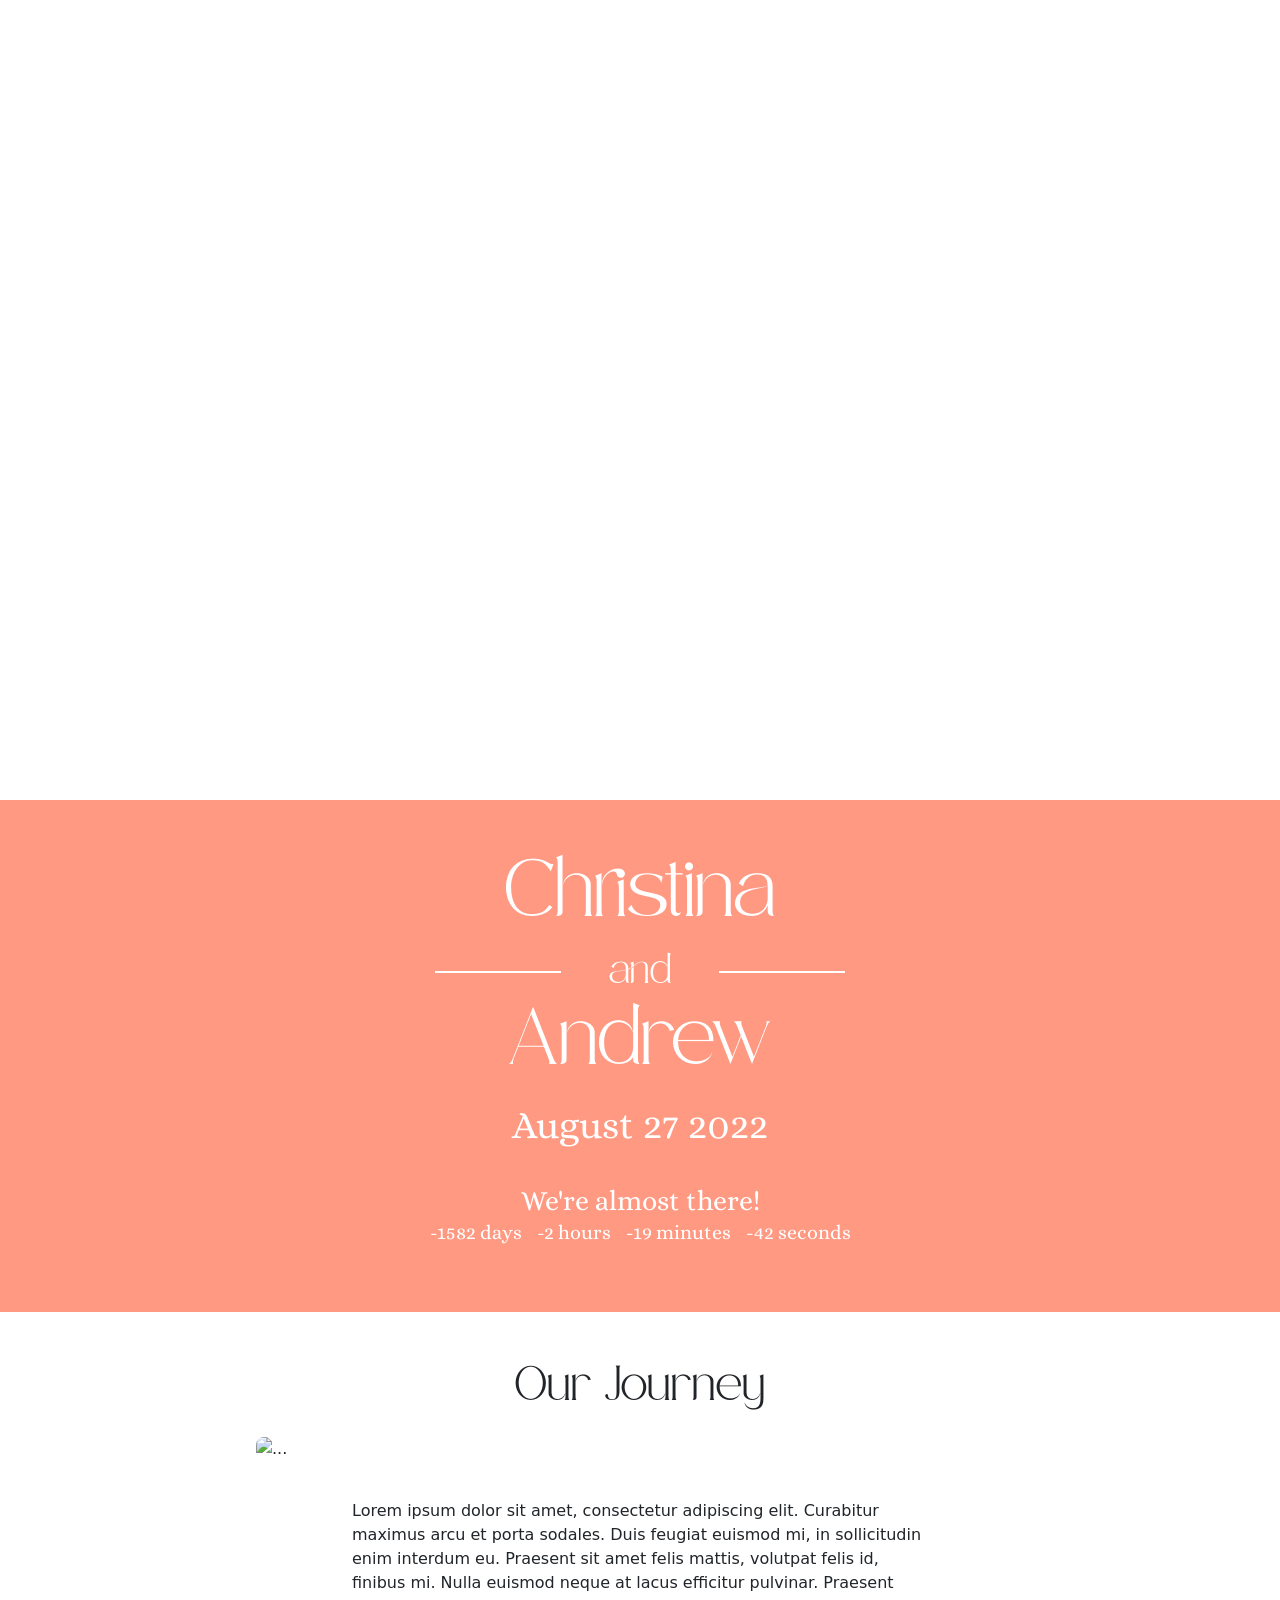
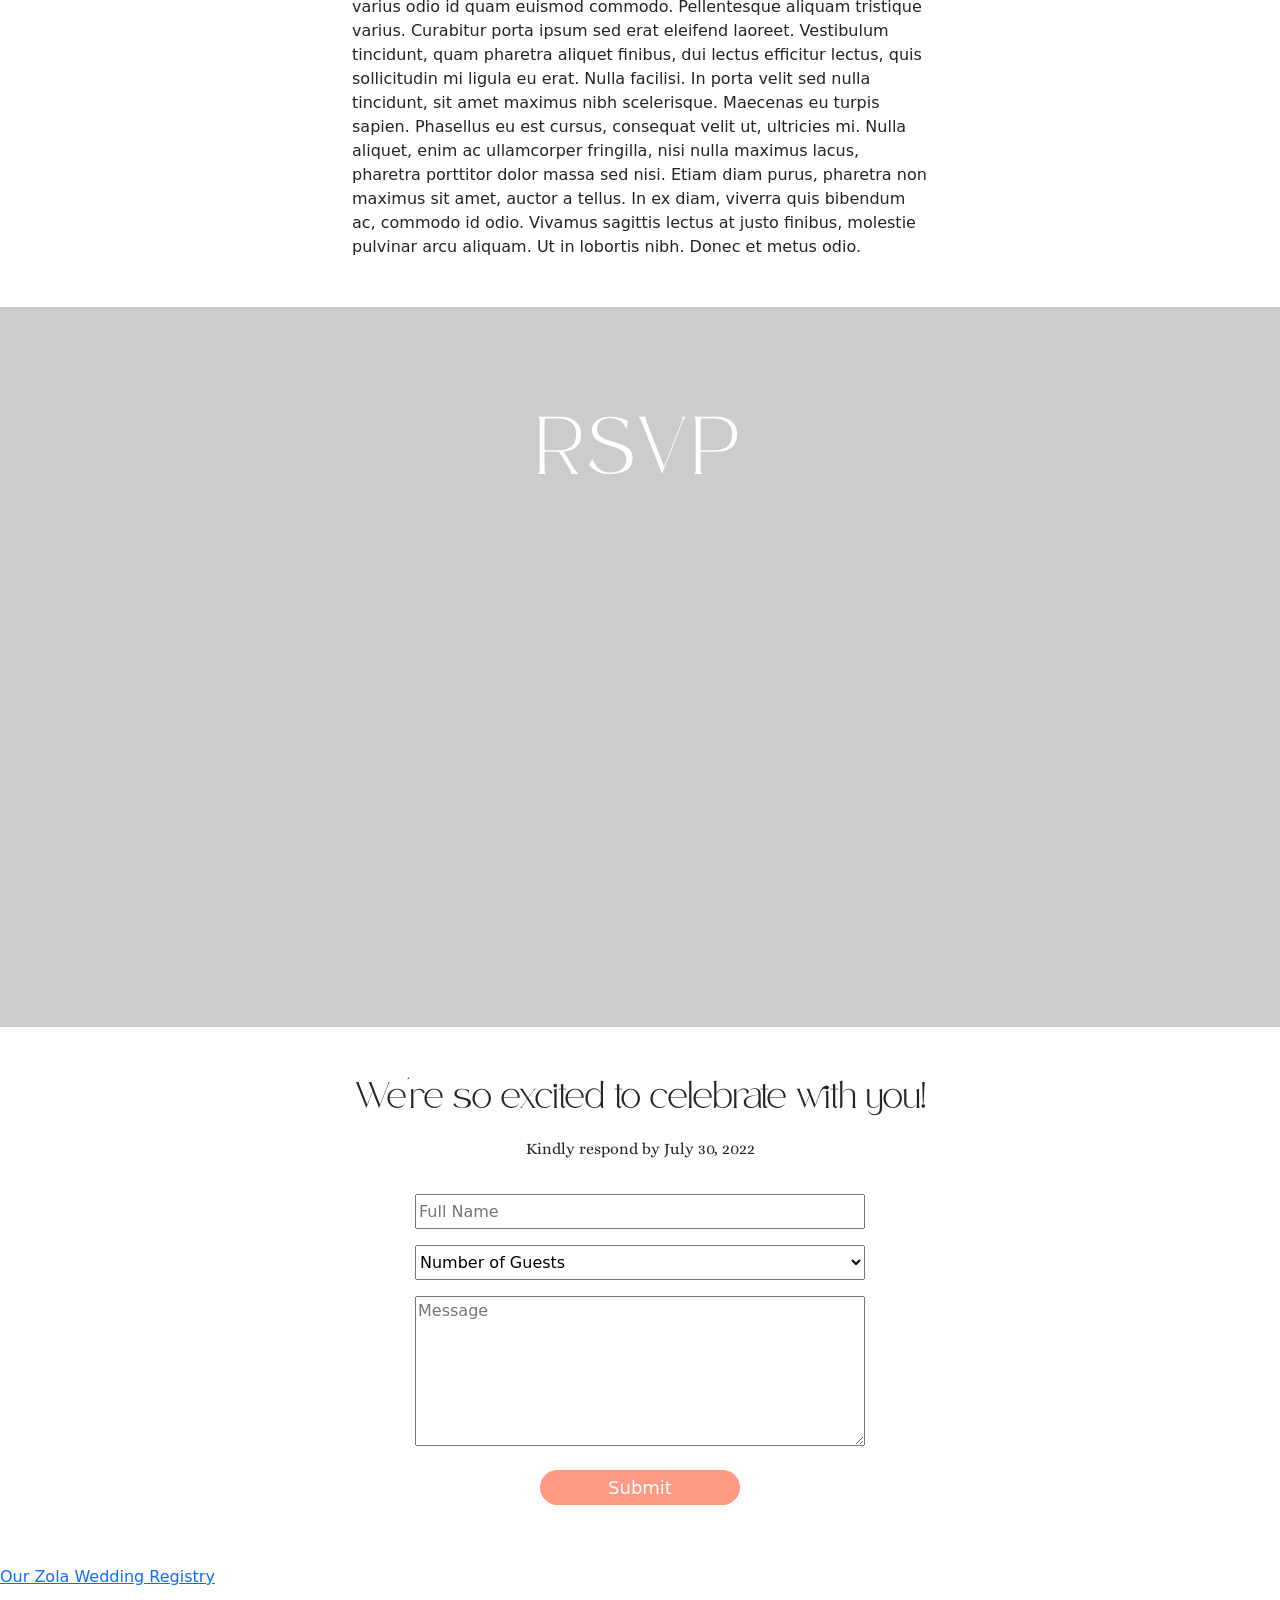
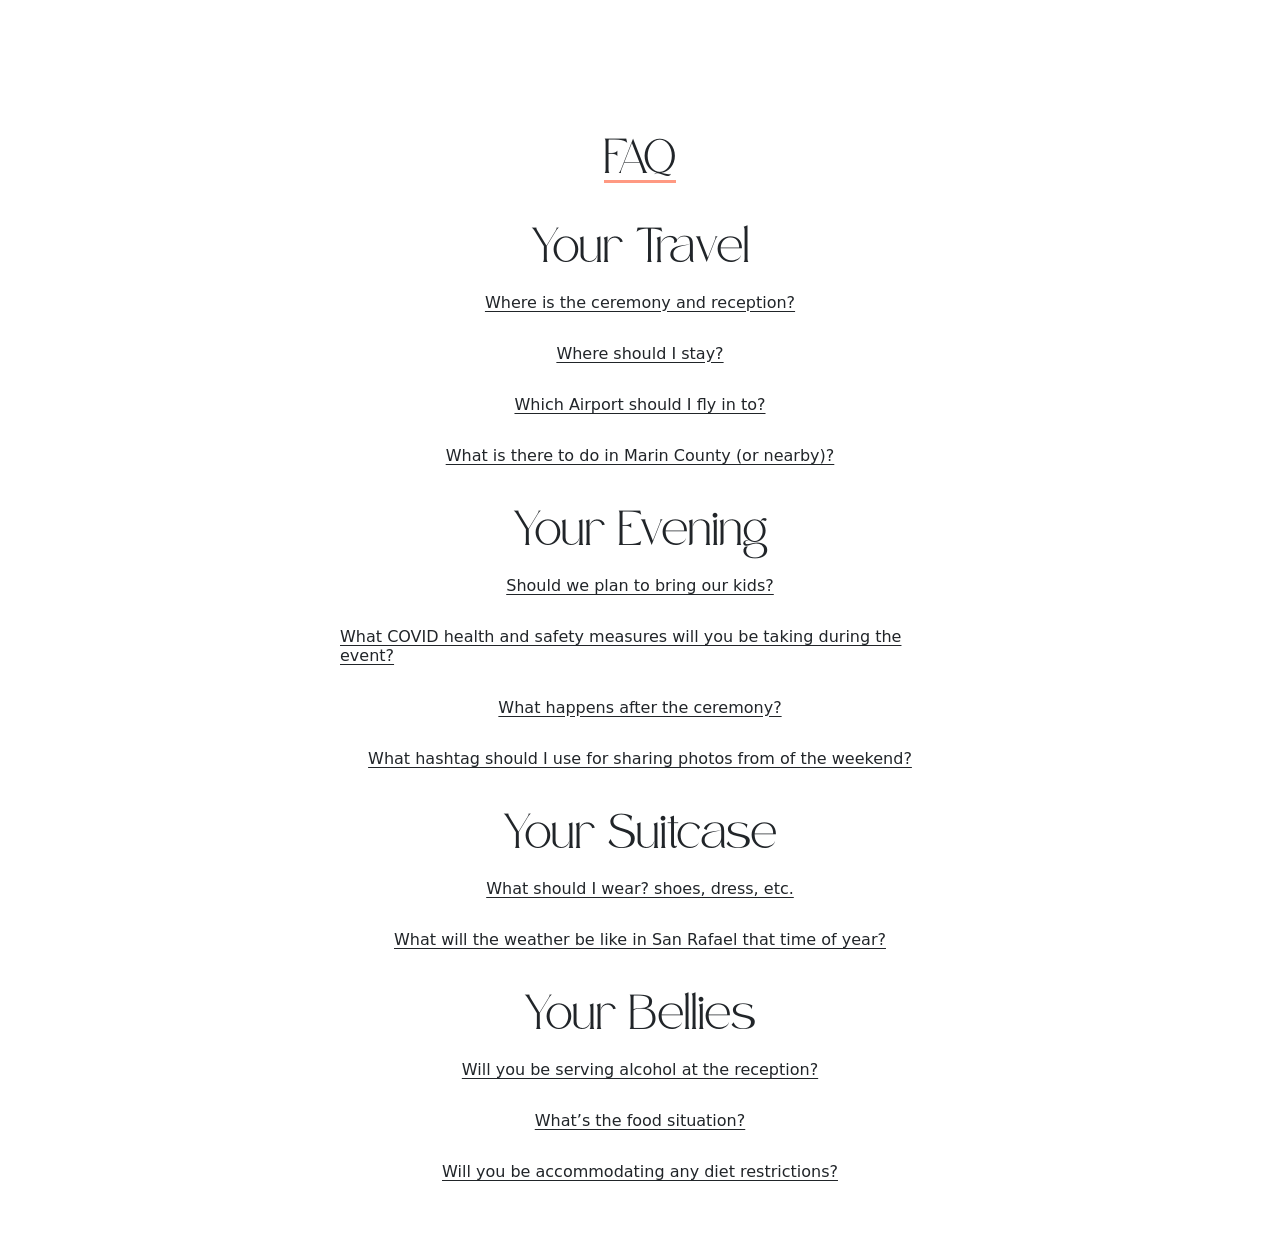
==== index.html @ 50492380 "updates page name" ====
<!DOCTYPE html>
<html lang="en" dir="ltr">
  <head>
    <meta charset="utf-8">
    <meta name="viewport" content="width=device-width, initial-scale=1">
    <title>Christina & Andrew</title>
    <script src="https://code.jquery.com/jquery-3.6.0.min.js" integrity="sha256-/xUj+3OJU5yExlq6GSYGSHk7tPXikynS7ogEvDej/m4=" crossorigin="anonymous"></script>
    <script src="https://cdn.jsdelivr.net/npm/bootstrap@5.1.3/dist/js/bootstrap.bundle.min.js" integrity="sha384-ka7Sk0Gln4gmtz2MlQnikT1wXgYsOg+OMhuP+IlRH9sENBO0LRn5q+8nbTov4+1p" crossorigin="anonymous"></script>
    <!-- <script src="https://code.jquery.com/ui/1.13.1/jquery-ui.min.js" integrity="sha256-eTyxS0rkjpLEo16uXTS0uVCS4815lc40K2iVpWDvdSY=" crossorigin="anonymous"></script> -->
    <script type="text/javascript" src="./JS/itzawedding.js"></script>
    <script type="text/javascript" src="./JS/dist/jquery.serialize-object.min.js"></script>
    <link href="https://cdn.jsdelivr.net/npm/bootstrap@5.1.3/dist/css/bootstrap.min.css" rel="stylesheet" integrity="sha384-1BmE4kWBq78iYhFldvKuhfTAU6auU8tT94WrHftjDbrCEXSU1oBoqyl2QvZ6jIW3" crossorigin="anonymous" />
    <link rel="stylesheet" href="https://cdn.jsdelivr.net/npm/bootstrap-icons@1.8.3/font/bootstrap-icons.css">
    <link href="./itzawedding.css" rel="stylesheet" type="text/css" />
  </head>
  <body>
    <div class="container-fluid">
      <ul class="nav nav-pills">
        <li role="presentation" class="active"><a href="#header">Home</a></li>
        <li role="presentation"><a href="#journey">Our Journey</a></li>
        <li role="presentation"><a href="#rsvp-img">RSVP</a></li>
        <li role="presentation"><a href="#registry">Registry</a></li>
        <li role="presentation"><a href="#FAQ">FAQ</a></li>
      </ul>
      <div id="header" class="center">
        <i class="bi bi-chevron-double-down"></i>
      </div>
      <div class="name-and-date" id="nameAndDate">
        <div class="content">
          <div class="header-text">
            <h1>Christina</h1><p>and</p><h1>Andrew</h1>
            <h2>August 27 2022</h2>
            <!-- <h2>San Rafael, CA</h2> -->
          </div>
          <div class="countdown">
            <h3> We're almost there!</h3>
            <div class="countdown-vals">
              <span class="days">00</span><span class="hours">00</span><span class="mins">00</span><span class="secs">00</span>
            </div>
          </div>
        </div>
      </div>
      <div id="journey" class="">
        <h1>Our Journey</h1>
        <div id="carouselExampleIndicators" class="carousel slide" data-bs-ride="carousel" data-bs-interval="true">
            <!-- <div class="carousel-indicators"> -->
              <!-- <button type="button" data-bs-target="#carouselExampleIndicators" data-bs-slide-to="0" class="active" aria-current="true" aria-label="Slide 1"></button>
              <button type="button" data-bs-target="#carouselExampleIndicators" data-bs-slide-to="1" aria-label="Slide 2"></button>
              <button type="button" data-bs-target="#carouselExampleIndicators" data-bs-slide-to="2" aria-label="Slide 3"></button> -->
            <!-- </div> -->
            <div class="carousel-inner">
              <div class="carousel-item" data-bs-interval="5000">
                <img src="./carousel/photo_003.jpg" class="d-block w-100" alt="...">
              </div>
              <div class="carousel-item active" data-bs-interval="3000">
                <img src="./carousel/photo_013.jpg" class="d-block w-100" alt="...">
              </div>
              <div class="carousel-item" data-bs-interval="5000">
                <img src="./carousel/photo_021.jpg" class="d-block w-100" alt="...">
              </div>
              <div class="carousel-item" data-bs-interval="5000">
                <img src="./carousel/photo_030.jpg" class="d-block w-100" alt="...">
              </div>
              <div class="carousel-item" data-bs-interval="5000">
                <img src="./carousel/photo_032.jpg" class="d-block w-100" alt="...">
              </div>
              <div class="carousel-item" data-bs-interval="5000">
                <img src="./carousel/photo_043.jpg" class="d-block w-100" alt="...">
              </div>
              <div class="carousel-item" data-bs-interval="5000">
                <img src="./carousel/photo_044.jpg" class="d-block w-100" alt="...">
              </div>
              <div class="carousel-item" data-bs-interval="5000">
                <img src="./carousel/photo_047.jpg" class="d-block w-100" alt="...">
              </div>
              <div class="carousel-item" data-bs-interval="5000">
                <img src="./carousel/photo_055.jpg" class="d-block w-100" alt="...">
              </div>
              <div class="carousel-item" data-bs-interval="5000">
                <img src="./carousel/photo_058.jpg" class="d-block w-100" alt="...">
              </div>
              <div class="carousel-item" data-bs-interval="5000">
                <img src="./carousel/photo_063.jpg" class="d-block w-100" alt="...">
              </div>
              <div class="carousel-item" data-bs-interval="5000">
                <img src="./carousel/photo_065.jpg" class="d-block w-100" alt="...">
              </div>
              <div class="carousel-item" data-bs-interval="5000">
                <img src="./carousel/photo_067.jpg" class="d-block w-100" alt="...">
              </div>
              <div class="carousel-item" data-bs-interval="5000">
                <img src="./carousel/photo_069.jpg" class="d-block w-100" alt="...">
              </div>
              <div class="carousel-item" data-bs-interval="5000">
                <img src="./carousel/photo_075.jpg" class="d-block w-100" alt="...">
              </div>
              <div class="carousel-item" data-bs-interval="5000">
                <img src="./carousel/photo_079.jpg" class="d-block w-100" alt="...">
              </div>
              <div class="carousel-item" data-bs-interval="5000">
                <img src="./carousel/photo_084.jpg" class="d-block w-100" alt="...">
              </div>
              <div class="carousel-item" data-bs-interval="5000">
                <img src="./carousel/photo_021.jpg" class="d-block w-100" alt="...">
              </div>
            </div>
            <button class="carousel-control-prev" type="button" data-bs-target="#carouselExampleIndicators" data-bs-slide="prev">
              <span class="carousel-control-prev-icon" aria-hidden="true"></span>
              <span class="visually-hidden">Previous</span>
            </button>
            <button class="carousel-control-next" type="button" data-bs-target="#carouselExampleIndicators" data-bs-slide="next">
              <span class="carousel-control-next-icon" aria-hidden="true"></span>
              <span class="visually-hidden">Next</span>
            </button>
          </div>
        <p class="journey-text">Lorem ipsum dolor sit amet, consectetur adipiscing elit. Curabitur maximus arcu et porta sodales. Duis feugiat euismod mi, in sollicitudin enim interdum eu. Praesent sit amet felis mattis, volutpat felis id, finibus mi. Nulla euismod neque at lacus efficitur pulvinar. Praesent varius odio id quam euismod commodo. Pellentesque aliquam tristique varius. Curabitur porta ipsum sed erat eleifend laoreet. Vestibulum tincidunt, quam pharetra aliquet finibus, dui lectus efficitur lectus, quis sollicitudin mi ligula eu erat. Nulla facilisi. In porta velit sed nulla tincidunt, sit amet maximus nibh scelerisque. Maecenas eu turpis sapien.

Phasellus eu est cursus, consequat velit ut, ultricies mi. Nulla aliquet, enim ac ullamcorper fringilla, nisi nulla maximus lacus, pharetra porttitor dolor massa sed nisi. Etiam diam purus, pharetra non maximus sit amet, auctor a tellus. In ex diam, viverra quis bibendum ac, commodo id odio. Vivamus sagittis lectus at justo finibus, molestie pulvinar arcu aliquam. Ut in lobortis nibh. Donec et metus odio.
        </p>
      </div>
      <div id="rsvp-img" class="tbd">
        <h1 class="RSVP-text">RSVP</h1>
        <!-- <div class="form-image"> -->
        <!-- </div> -->
      </div>
      <div class="rsvp-form">
        <h1>We're so excited to celebrate with you!</h1>
        <h3>Kindly respond by July 30, 2022</h3>
        <form id="test-form">
          <div class="form-container">
                    <!-- <p>Please RSVP by July 30th</p> -->
            <div class="form-field">
              <!-- <label>Full Name</label> -->
              <input type="text" name="Name" placeholder="Full Name" required="true" id="name-field"/>
            </div>
            <!-- <div>
              <label>Attending</label>
              <input type="text" name="Attending" placeholder="Field 2"/>
            </div> -->
            <div class="form-field">
              <!-- <label for="guest-select">Number of Guests</label> -->
              <select name="NumberOfGuests" id="guest-select" required>
                <option selected="true" disabled="disabled" value="">Number of Guests</option>
                <option value="1">One</option>
                <option value="2">Two</option>
                <option value="0">Unfortunately, we won't make it</option>
              </select>
            </div>
            <div class="form-field">
              <!-- <label>Message</label> -->
              <textarea type="text" name="Message" placeholder="Message" required="true" id="message"/></textarea>
            </div>

            <!-- <div> -->
              <!-- <label>Test2</label>
              <input type="text" name="test2" placeholder="Field 2"/>
            </div> -->
            <!-- <div>
              <label>Field 3</label>
              <input type="text" name="form_field_3" placeholder="Field 3"/>
            </div>
            <div>
              <label>Field 4</label>
              <input type="text" name="form_field_4" placeholder="Field 4"/>
            </div> -->
            <div class="form-field button">
              <button type="submit" id="submit-form">Submit</button>
            </div>
            <!-- <button id="reset-rsvp">Change RSVP</button> -->
          </div>
        </form>
      </div>
      <div id="registry" class="registry">
        <!-- <h1>Registry</h1> -->
        <a class="zola-registry-embed" href="www.zola.com/registry/andrewandchristinaaugust27" data-registry-key="andrewandchristinaaugust27">Our Zola Wedding Registry</a><script>!function(e,t,n){var s,a=e.getElementsByTagName(t)[0];e.getElementById(n)||(s=e.createElement(t),s.id=n,s.async=!0,s.src="https://widget.zola.com/js/widget.js",a.parentNode.insertBefore(s,a))}(document,"script","zola-wjs");</script>
      </div>
      <div id="FAQ" class="FAQ">
        <h1 class="section-header">FAQ</h1>
        <div class="accordion" id="accordionExample FAQ-accordion">
          <h1>Your Travel</h1>
          <div class="accordion-item 1">
            <h2 class="accordion-header" id="headingOne">
              <button class="accordion-button collapsed" type="button" data-bs-toggle="collapse" data-bs-target="#collapseOne" aria-expanded="false" aria-controls="collapseOne">
                Where is the ceremony and reception?
              </button>
            </h2>
            <div id="collapseOne" class="accordion-collapse collapse" aria-labelledby="headingOne" data-bs-parent="#accordionExample">
              <div class="accordion-body">
                <div class="falkirk-container">
                  <img src="./images/falkirk.jpeg" />
                </div>
                <p>
                  The ceremony and reception will take place at<br/>Falkirk Cultural Center<br/>1408 Mission Ave, San Rafael, CA 94901
                </p>
                <p>
                  There will be parking available at Falkirk. There is a slight hill from the parking lot to the venue, so let us know in advance if you need to park closer for accessibility.
                </p>
              </div>
            </div>
          </div>
          <div class="accordion-item 2">
            <h2 class="accordion-header" id="headingTwo">
              <button class="accordion-button collapsed" type="button" data-bs-toggle="collapse" data-bs-target="#collapseTwo" aria-expanded="false" aria-controls="collapseTwo">
                Where should I stay?
              </button>
            </h2>
            <div id="collapseTwo" class="accordion-collapse collapse" aria-labelledby="headingTwo" data-bs-parent="#accordionExample">
              <div class="accordion-body">
                <p>We have a courtesy hold on 15 rooms at the Embassy Suites in San Rafael.</p>
                <p>Another good option is the Courtyard in Larkspur.</p>
              </div>
            </div>
          </div>
          <div class="accordion-item 3">
            <h2 class="accordion-header" id="headingThree">
              <button class="accordion-button collapsed" type="button" data-bs-toggle="collapse" data-bs-target="#collapseThree" aria-expanded="false" aria-controls="collapseThree">
                Which Airport should I fly in to?
              </button>
            </h2>
            <div id="collapseThree" class="accordion-collapse collapse" aria-labelledby="headingThree" data-bs-parent="#accordionExample">
              <div class="accordion-body">
                <p>Oakland International Airport (OAK) - 35 minute drive to San Rafael</p>
                <p>San Francisco International Airport - 55 minute drive to San Rafael</p>
              </div>
            </div>
          </div>
          <div class="accordion-item 4">
            <h2 class="accordion-header" id="headingFour">
              <button class="accordion-button collapsed" type="button" data-bs-toggle="collapse" data-bs-target="#collapseFour" aria-expanded="false" aria-controls="collapseFour">
                What is there to do in Marin County (or nearby)?
              </button>
            </h2>
            <div id="collapseFour" class="accordion-collapse collapse" aria-labelledby="headingFour" data-bs-parent="#accordionExample">
              <div class="accordion-body">
                <p><strong>The Village at Corte Madera</strong> (10 mins from San Rafael) - Outdoor shopping mall and dining</p>
                <p><strong>Sausalito (16 mins from San Rafael)</strong> - Beautiful views of the bay, restaurants, shopping</p>
                <p><strong>San Francisco (22 mins from San Rafael)</strong> - Iconic locations include Coit Tower & North Beach, The Castro, Dolores Park & The Mission (get a burrito!), Golden Gate Park & California Academy of Sciences. Popular places you can skip are Fisherman’s Warf & Pier 39.</p>
                <p><strong>Muir Woods (25 mins from San Rafael)</strong> - Hiking trails. Fun Fact - Muir Woods was a filming location for Star Wars: Return of the Jedi.</p>
                <p><strong>Marin Headlands (27 mins from San Rafael)</strong> - Hiking and breathtaking views of the Golden Gate Bridge</p>
                <p><strong>Sonoma (35 mins from San Rafael)</strong> -  Find wine tasting rooms, vineyards, and dining in Sonoma.</p>
                <p><strong>Point Reyes Station (38 mins from San Rafael)</strong> - Hiking trails and views of Tomales Bay.</p>
                <p><strong>Napa (38 mins from San Rafael)</strong> -  Find wine tasting rooms, vineyards, and fine dining in Napa.</p>
              </div>
            </div>
          </div>
          <h1>Your Evening</h1>
          <div class="accordion-item 5">
            <h2 class="accordion-header" id="headingFive">
              <button class="accordion-button collapsed" type="button" data-bs-toggle="collapse" data-bs-target="#collapseFive" aria-expanded="false" aria-controls="collapseFive">
                Should we plan to bring our kids?
              </button>
            </h2>
            <div id="collapseFive" class="accordion-collapse collapse" aria-labelledby="headingFive" data-bs-parent="#accordionExample">
              <div class="accordion-body">
                <p>As much as we love your little ones, this will be an adults-only celebration. We hope this advance notice means you’re able to let your hair down and celebrate with us on the day!</p>
              </div>
            </div>
          </div>
          <div class="accordion-item 6">
            <h2 class="accordion-header" id="headingSix">
              <button class="accordion-button collapsed" type="button" data-bs-toggle="collapse" data-bs-target="#collapseSix" aria-expanded="false" aria-controls="collapseSix">
                What COVID health and safety measures will you be taking during the event?
              </button>
            </h2>
            <div id="collapseSix" class="accordion-collapse collapse" aria-labelledby="headingSix" data-bs-parent="#accordionExample">
              <div class="accordion-body">
                <p>The event will be held completely outdoors. However, we may move inside from 9:00 - 10:00 pm because the venue does not allow amplified music after 9:00 PM.</p>
                <p>We want our guests to feel comfortable! Please feel free to wear a mask if that is your preference.</p>
                <p>Please complete a rapid Covid test the morning of the event. This is obvious, but please do not come if you test positive. Let us know if you need help securing a test.</p>
              </div>
            </div>
          </div>
          <div class="accordion-item 7">
            <h2 class="accordion-header" id="headingSeven">
              <button class="accordion-button collapsed" type="button" data-bs-toggle="collapse" data-bs-target="#collapseSeven" aria-expanded="false" aria-controls="collapseSeven">
                What happens after the ceremony?
              </button>
            </h2>
            <div id="collapseSeven" class="accordion-collapse collapse" aria-labelledby="headingSeven" data-bs-parent="#accordionExample">
              <div class="accordion-body">
                <p>The party ends promptly at 10:00 PM. If you’d like to keep the party going, there are plenty of bars in downtown San Rafael. <a target="_blank" href="https://www.yelp.com/biz/flatiron-san-rafael">Flat Iron</a> and <a target="_blank" href="https://www.yelp.com/biz/california-gold-san-rafael">California Gold</a> are both highly rated.</p>
              </div>
            </div>
          </div>
          <div class="accordion-item 8">
            <h2 class="accordion-header" id="headingEight">
              <button class="accordion-button collapsed" type="button" data-bs-toggle="collapse" data-bs-target="#collapseEight" aria-expanded="false" aria-controls="collapseEight">
                What hashtag should I use for sharing photos from of the weekend?
              </button>
            </h2>
            <div id="collapseEight" class="accordion-collapse collapse" aria-labelledby="headingEight" data-bs-parent="#accordionExample">
              <div class="accordion-body">
                <p>We'll be using the hashtag #itzawedding for all of your Instagram posts.</p>
              </div>
            </div>
          </div>
          <h1>Your Suitcase</h1>
          <div class="accordion-item 9">
            <h2 class="accordion-header" id="headingNine">
              <button class="accordion-button collapsed" type="button" data-bs-toggle="collapse" data-bs-target="#collapseNine" aria-expanded="false" aria-controls="collapseNine">
                What should I wear? shoes, dress, etc.
              </button>
            </h2>
            <div id="collapseNine" class="accordion-collapse collapse" aria-labelledby="headingNine" data-bs-parent="#accordionExample">
              <div class="accordion-body">
                <p><strong>Shoes</strong>: The ceremony and reception will be outdoors, so shoes that can traverse gravel and grass would make your life easier.</p>

                <p><strong>No Sneakers or Moccasins</strong></p>

                <p><strong>Dress</strong>: Cocktail or Semi-Formal Dress Code Bright summery colors are welcome!</p>

                <p><strong>Men</strong>: A classic suit including a tie and dress shoes.</p>

                <p><strong>Women</strong>: Knee, tea, or midi length dresses (please avoid floor-length gowns). Dressy separates or a nice pantsuit work as well.</p>
              </div>
            </div>
          </div>
          <div class="accordion-item 10">
            <h2 class="accordion-header" id="headingTen">
              <button class="accordion-button collapsed" type="button" data-bs-toggle="collapse" data-bs-target="#collapseTen" aria-expanded="false" aria-controls="collapseTen">
                What will the weather be like in San Rafael that time of year?
              </button>
            </h2>
            <div id="collapseTen" class="accordion-collapse collapse" aria-labelledby="headingTen" data-bs-parent="#accordionExample">
              <div class="accordion-body">
                <p>Daily high temperatures are around 75°F, rarely falling below 67°F or exceeding 84°F.</p>
                <p>Daily low temperatures are around 54°F, rarely falling below 50°F or exceeding 58°F. The highest daily average low temperature is 54°F on August 17.</p>
                <p>Bring a jacket or sweater for the evening.</p>
              </div>
            </div>
          </div>
          <h1>Your Bellies</h1>
          <div class="accordion-item 11">
            <h2 class="accordion-header" id="headingEleven">
              <button class="accordion-button collapsed" type="button" data-bs-toggle="collapse" data-bs-target="#collapseEleven" aria-expanded="false" aria-controls="collapseEleven">
                Will you be serving alcohol at the reception?
              </button>
            </h2>
            <div id="collapseEleven" class="accordion-collapse collapse" aria-labelledby="headingEleven" data-bs-parent="#accordionExample">
              <div class="accordion-body">
                <p>Yes, we will be serving beer, wine and signature cocktails, along with an assortment of non-alcoholic beverages. It will be an open bar, so please pace yourself. Let’s keep it classy.</p>
              </div>
            </div>
          </div>
          <div class="accordion-item 12">
            <h2 class="accordion-header" id="headingTwelve">
              <button class="accordion-button collapsed" type="button" data-bs-toggle="collapse" data-bs-target="#collapseTwelve" aria-expanded="false" aria-controls="collapseTwelve">
                What’s the food situation?
              </button>
            </h2>
            <div id="collapseTwelve" class="accordion-collapse collapse" aria-labelledby="headingTwelve" data-bs-parent="#accordionExample">
              <div class="accordion-body">
                <p>We’ll be serving snacks during cocktail hour, followed by a delicious dinner, and of course dessert.The entrees will include chicken and steak. We will serve dinner family style, so you will have an opportunity to try everything on the dinner menu!</p>
              </div>
            </div>
          </div>
          <div class="accordion-item 13">
            <h2 class="accordion-header" id="headingThirteen">
              <button class="accordion-button collapsed" type="button" data-bs-toggle="collapse" data-bs-target="#collapseThirteen" aria-expanded="false" aria-controls="collapseThirteen">
                Will you be accommodating any diet restrictions?
              </button>
            </h2>
            <div id="collapseThirteen" class="accordion-collapse collapse" aria-labelledby="headingThirteen" data-bs-parent="#accordionExample">
              <div class="accordion-body">
                <p>If you have any dietary concerns, please let us know ASAP so we can explore options for you!</p>
              </div>
            </div>
          </div>
        </div>
      </div>
      <div class="modal" tabindex="-1" role="dialog" id="myModal">
        <div class="modal-dialog" role="document">
          <div class="modal-content">
            <div class="modal-header">
              <h5 class="modal-title">Thank you!</h5>
              <button type="button" class="close" data-dismiss="modal" aria-label="Close">
                <span aria-hidden="true">&times;</span>
              </button>
            </div>
            <div class="modal-body">
              <p>Your RSVP has been submitted!</p>
              <p>We can't wait to see you!</p>
            </div>
            <div class="modal-footer">
              <button type="button" class="btn btn-secondary" data-dismiss="modal" id="close-modal">Close</button>
            </div>
          </div>
        </div>
      </div>
    </div>
  </body>
</html>
---- itzawedding.css ----
@font-face {
 font-family: 'Alice';
 src: url('font/Alice.otf');
}

@font-face {
 font-family: 'Safira';
 src: url('font/Safira.otf');
}

.container-fluid {
    margin-bottom: 50px;
}

.nav {
    margin: 0 auto;
    height: 75px;
    align-items: center;
    justify-content: space-around;
    background: transparent;
    position: absolute;
    width: 33%;
    z-index: 100;
    left: 0;
    right: 0;
}

.nav a {
    position: relative;
    text-decoration: none;
    color: #FFFFFF;
}

.nav a:hover {
    text-decoration: none;
}

.nav a:hover:after {
    content: '';
    display: flex;
    position: absolute;
    width: 25px;
    border-bottom: 1px solid #FFF;
    left: 0;
    right: 0;
    margin: 0 auto;
    padding-bottom: 4px;
}

.container-fluid {
    padding: 0px;
}

i.bi.bi-chevron-double-down {
    color: #FFFFFF;
    font-size: 45px;
    position: absolute;
    bottom: 3vh;
    cursor: pointer;
}

.name-and-date .content {
    width: 100%;
    color: #FFFFFF;
    text-align: center;
    height: 100%;
    background: #f64a;
    padding: 5% 0px 5%;
}

.name-and-date .content > *:not(div) {
    font-family: 'Safira', Arial;
    margin: unset;
}

.name-and-date .content > div {
    display: flex;
    flex-direction: column;
    align-items: center;
    justify-content: center;
    /* width: 45%; */
    margin-left: auto;
    font-family: 'Alice';
}

.name-and-date .countdown {
    display: flex;
    flex-direction: column;
    margin-top: 12px;
}

.name-and-date .content .header-text > h1 {
    font-family: 'Safira';
    font-size: 40px;
    line-height: 58px;
}

.name-and-date .content .header-text > p {
    font-family: 'Safira';
    font-size: 20px;
    line-height: 30px;
    margin: 26px 0px;
    position: relative;
}

.name-and-date .content .header-text > p:after {
    margin-left: 75%;
}
.name-and-date .content .header-text > p:before {
    margin-left: -275%;
    text-align: right;
}
.name-and-date .content .header-text > p:before, .name-and-date .content .header-text > p:after {
    content: '\a0';
    position: absolute;
    top: 51%;
    width: 200%;
    overflow: hidden;
    background-color: #FFFFFF;
    height: 2px;
}

.name-and-date h2:first-of-type {
    font-size: 39px;
    margin: 24px 0px;
    font-family: 'Alice';
}

.name-and-date h2:nth-of-type(2) {
    font-size: 32px;
}

.name-and-date .countdown h3 {
    margin: unset;
}

.name-and-date .countdown-vals span {
    font-size: 20px;
}

.name-and-date .countdown-vals span:not(:last-of-type) {
    margin-right: 15px;
}

.carousel-inner {
    width: 60%;
    margin: 0 auto;
    border-radius: 8px;
}

[class*="carousel-control"]:not([class*="icon"]) {
    width: 25%;
}

button.carousel-control-next {
    justify-content: flex-start;
}

button.carousel-control-prev {
    justify-content: flex-end;
}

.journey-text {
    width: 55%;
    margin: 38px auto 0px;
    display: flex;
    flex-direction: column;
    width: 45%;
    align-items: center;
}

/* .journey-layout .img-container {
    width: 45%;
    display: flex;
    justify-content: center;
    border-radius: 8px;
} */

.journey-layout .img-container {
    width: 45%;
    display: flex;
    justify-content: center;
    border-radius: 41px;
    position: relative;
    z-index: 10;
    background: url(images/dunphy-walking.jpg);
    height: 250px;
    background-size: cover;
    background-repeat: no-repeat;
    background-position: center;
}

/* .journey-layout img {
    height: auto;
    width: 55%;
} */

.journey-layout [class*="journey-section"] {
    padding: 20px 40px;
    display: flex;
    justify-content: space-between;
    width: 60%;
    margin: 0 auto;
    align-items: center;
}

.journey-layout [class*="journey-section"]:nth-of-type(even) {
    flex-direction: row-reverse;
}

.RSVP-text {
    width: 100%;
    display: flex;
    justify-content: center;
    padding-top: 120px;
    color: #FFFFFF;
    font-family: 'Safira';
    letter-spacing: 5px;
    background: rgba(0,0,0,.2);
    margin-bottom: 0;
}

.rsvp-form {
    display: flex;
    flex-direction: column;
    align-items: center;
    /* background: #f64a; */
}

.rsvp-form > h1 {
    font-family: 'Safira';
    font-size: 18px;
    margin: 60px 0 30px;
}

.rsvp-form > h3 {
    font-family: 'Alice';
    font-size: 16px;
    margin-bottom: 4vh;
}

.form-field {
    display: flex;
    flex-direction: column;
}

.form-field input, .form-field select, .form-field textarea {
    width: 450px;
    height: 35px;
}

.form-field textarea {
  height: 150px;
}

.form-field label {
    margin-bottom: 8px;
}

.form-image {
    background-image: url('images/dunphy-walking.jpg');
    background-size: cover;
    background-repeat: no-repeat;
    background-position: top;
    height: 600px;
}

.form-container {
    border-radius: 8px;
    display: flex;
    flex-direction: column;
    align-items: center;
    position: relative;
    z-index: 1;
}

.form-container .form-field:nth-of-type(2) {
    margin: 16px 0px;
}

.form-field label {
    margin-bottom: 0px;
}

/* .form-field.button {
    width: 100%;
} */

.form-submission-note {
    display: flex;
    flex-direction: column;
    align-items: center;
}

.form-submission-note:after {
    content: 'If your RSVP was not correct, please text Andrew or Christina';
    width: 250px;
    text-align: center;
    font-size: 13px;
    margin-top: 10px;
}

.accordion {
    width: 50%;
    margin: 0 auto;
}

.accordion .accordion-item {
    border: none;
}

.accordion .accordion-button {
    justify-content: center;
    text-decoration: underline;
    text-underline-offset: 3px;
}

.accordion .accordion-button::after{
  display: none;
}

.accordion .accordion-button:hover, .accordion .accordion-button:not(.collapsed) {
    color: gold;
    background: none;
    box-shadow: none;
    border: none;
}

.accordion h1 {
    text-align: center;
    margin-bottom: 0px;
    margin-top: 44px;
    font-family: 'Safira';
    font-size: 24px;
    padding-bottom: 14px;
    margin-bottom: 0px !important;
}

.accordion-item p {
    text-align: center;
}

.falkirk-container {
    width: 100%;
    display: flex;
    justify-content: center;
    align-items: center;
}

.falkirk-container img {
    width: 50%;
}

.FAQ h1.section-header {
    text-underline-offset: 7px;
    margin-bottom: 60px !important;
    text-decoration: underline;
    text-decoration-color: #f64a;
    text-decoration-line: underline;
    text-decoration-thickness: 3px;
}

#header {
    display: flex;
    justify-content: center;
    flex-direction: column;
    align-items: center;
    /* padding: 15px 0px; */
    background-image: url('images/hero-bridge.jpg');
    background-size: cover;
    background-repeat: no-repeat;
    height: 800px;
    position: relative;
}

/* div#header:after {
    content: 'v';
    font-size: 45px;
    color: #FFF;
    position: absolute;
    bottom: 20px;
} */


#journey {
    padding: 24px 0px 48px;
    /* background-color: #FFCCBA; */
}

#journey h1, .FAQ h1 {
    text-align: center;
    font-size: 24px;
    font-family: 'Safira';
    margin: 36px 0px;
}

/* #journey div {
    padding: 20px 40px 0px;
    display: flex;
    justify-content: center;
} */

/* #journey div span {
    border-radius: 8px;
    display: inline-block;
    min-width: 45%;
    background: rgba(129,129,129,.2);
    padding: 2%;
} */

#rsvp-img {
    display: flex;
    background: url(images/rsvp.jpg);
    height: 80vh;
    background-size: cover;
    background-repeat: no-repeat;
    background-position-y: -200px;
    width: auto;
}

/* #form #test-form {
    width: 100%;
    display: flex;
    justify-content: center;
    align-items: baseline;
}

#form .form-image {
    width: 25%;
} */

#test-form > div:not(:last-of-type) {
    margin-bottom: 16px;
}

#submit-form {
    border-radius: 25px;
    width: 200px;
    height: 35px;
    border: none;
    color: #FFF;
    font-size: 18px;
    background: #f64a;
    margin-top: 24px;
}

#submit-form:active {
    color: #d68aeb;
    background: #FFF;
    border: 2px solid #d68aeb;
}

#submit-form:hover, #reset-rsvp:hover {
    box-shadow: 0 3px 7px 1px rgb(0 0 0 / 25%);
}

#submit-form.inactive-btn {
    pointer-events: none;
    background: #4BB543;
}

#reset-rsvp {
    position: absolute;
    bottom: 15px;
    width: 275px;
    border-radius: 25px;
    border: none;
    height: 35px;
    background: #C8A2C8;
    color: #FFF;
    font-size: 18px;
    display: none;
}

#registry {
    padding: 60px 0px 120px;
}
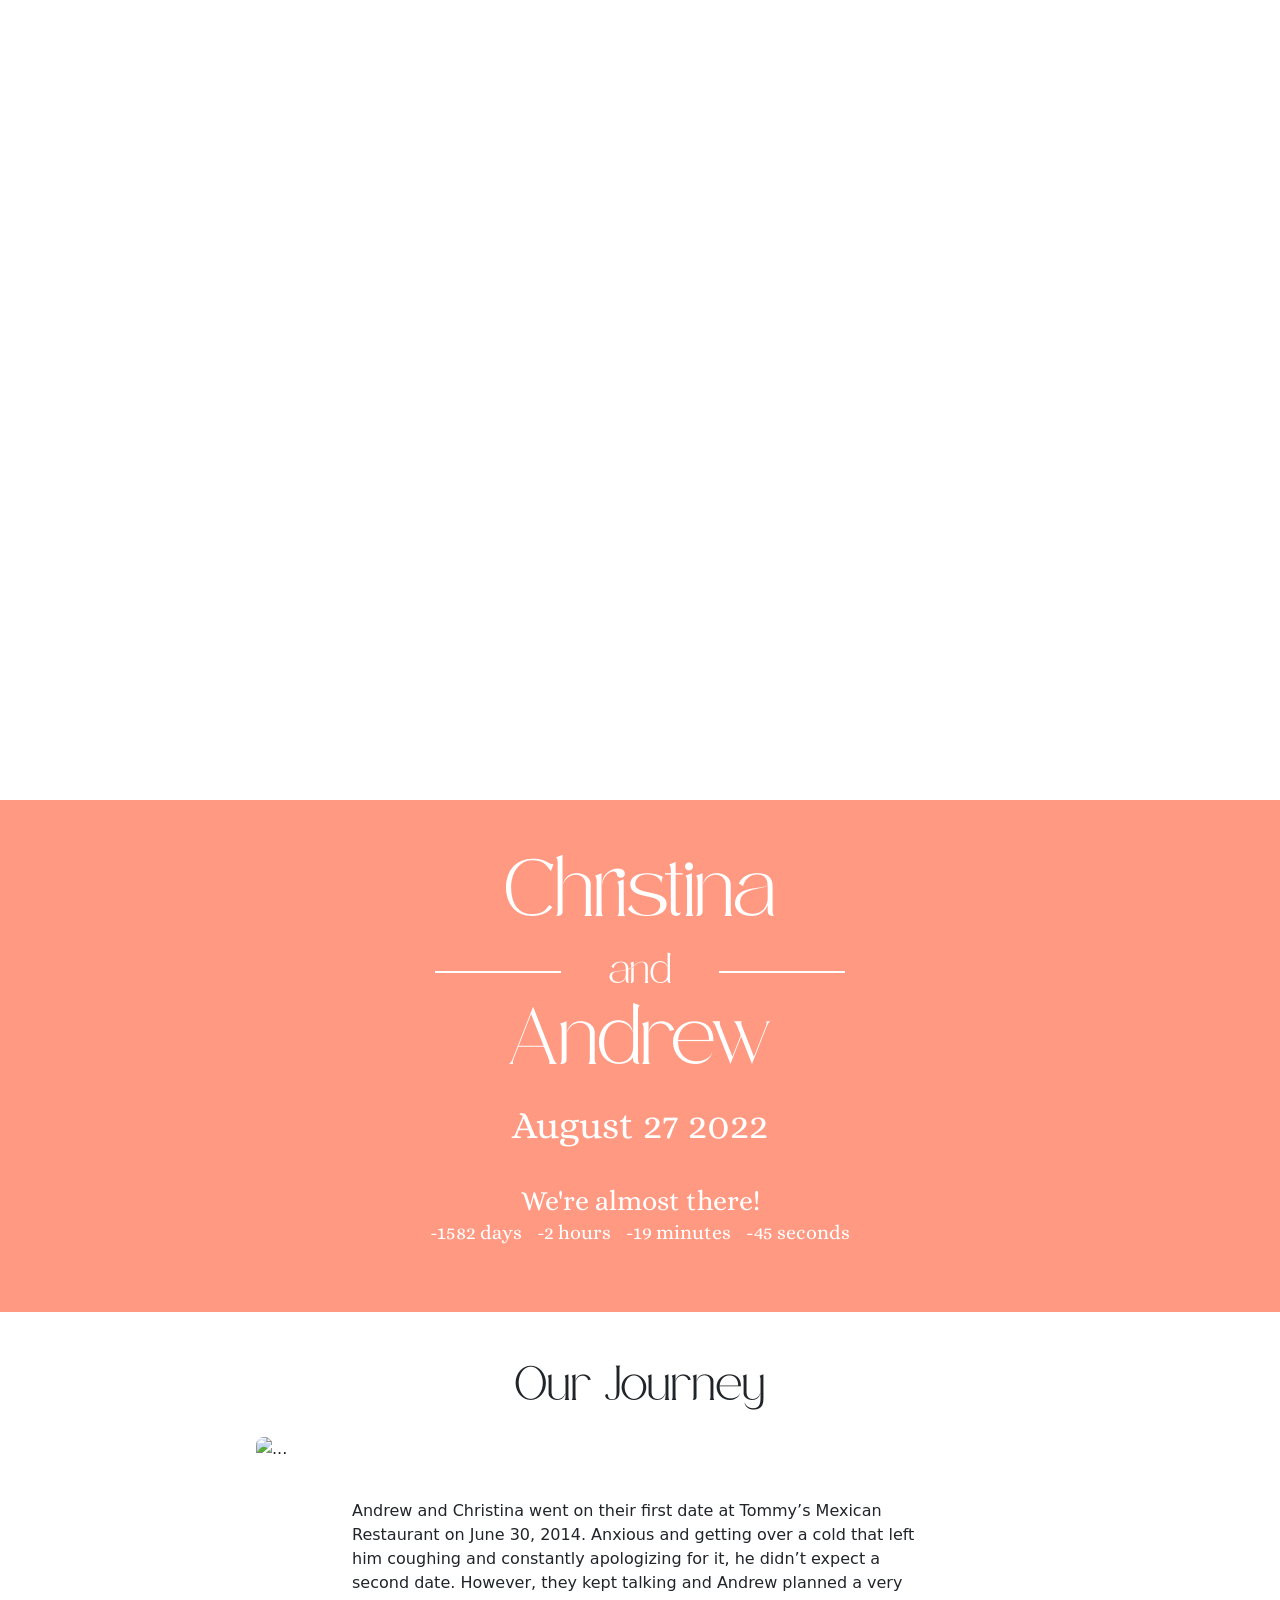
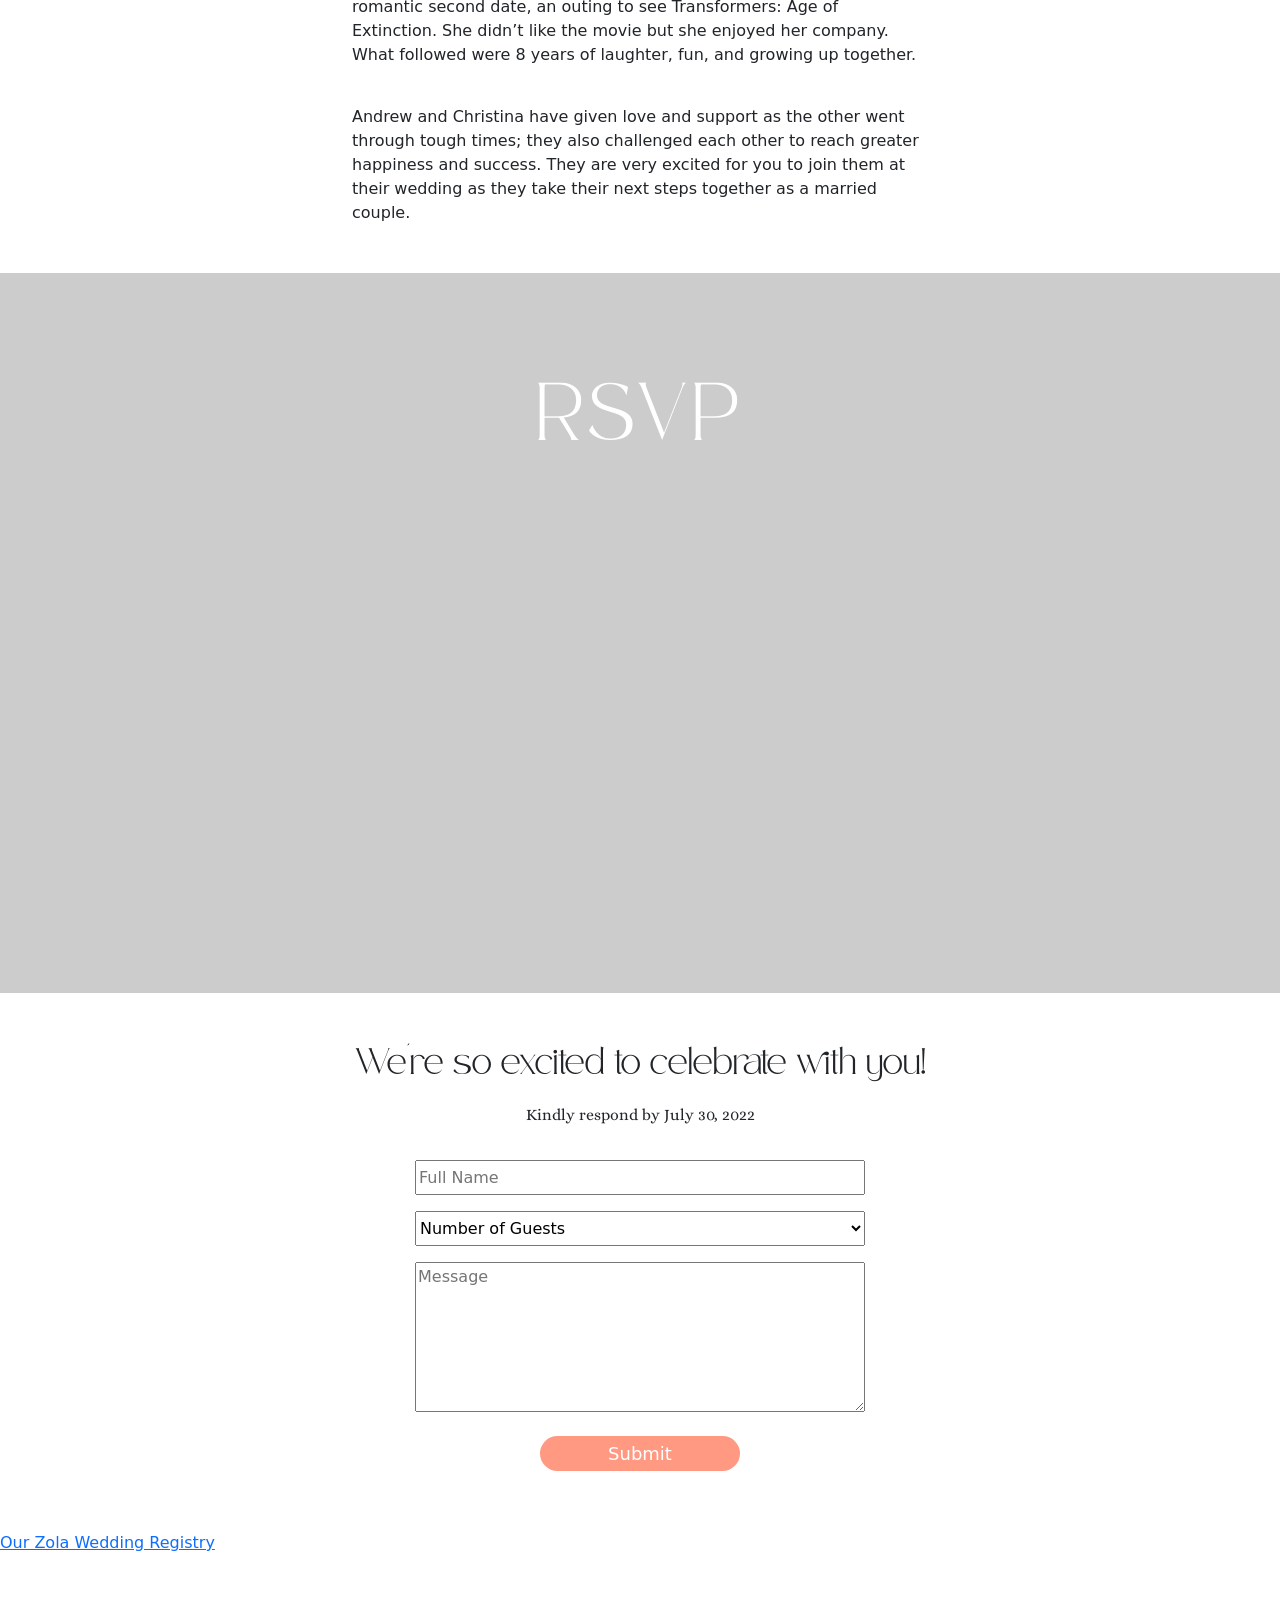
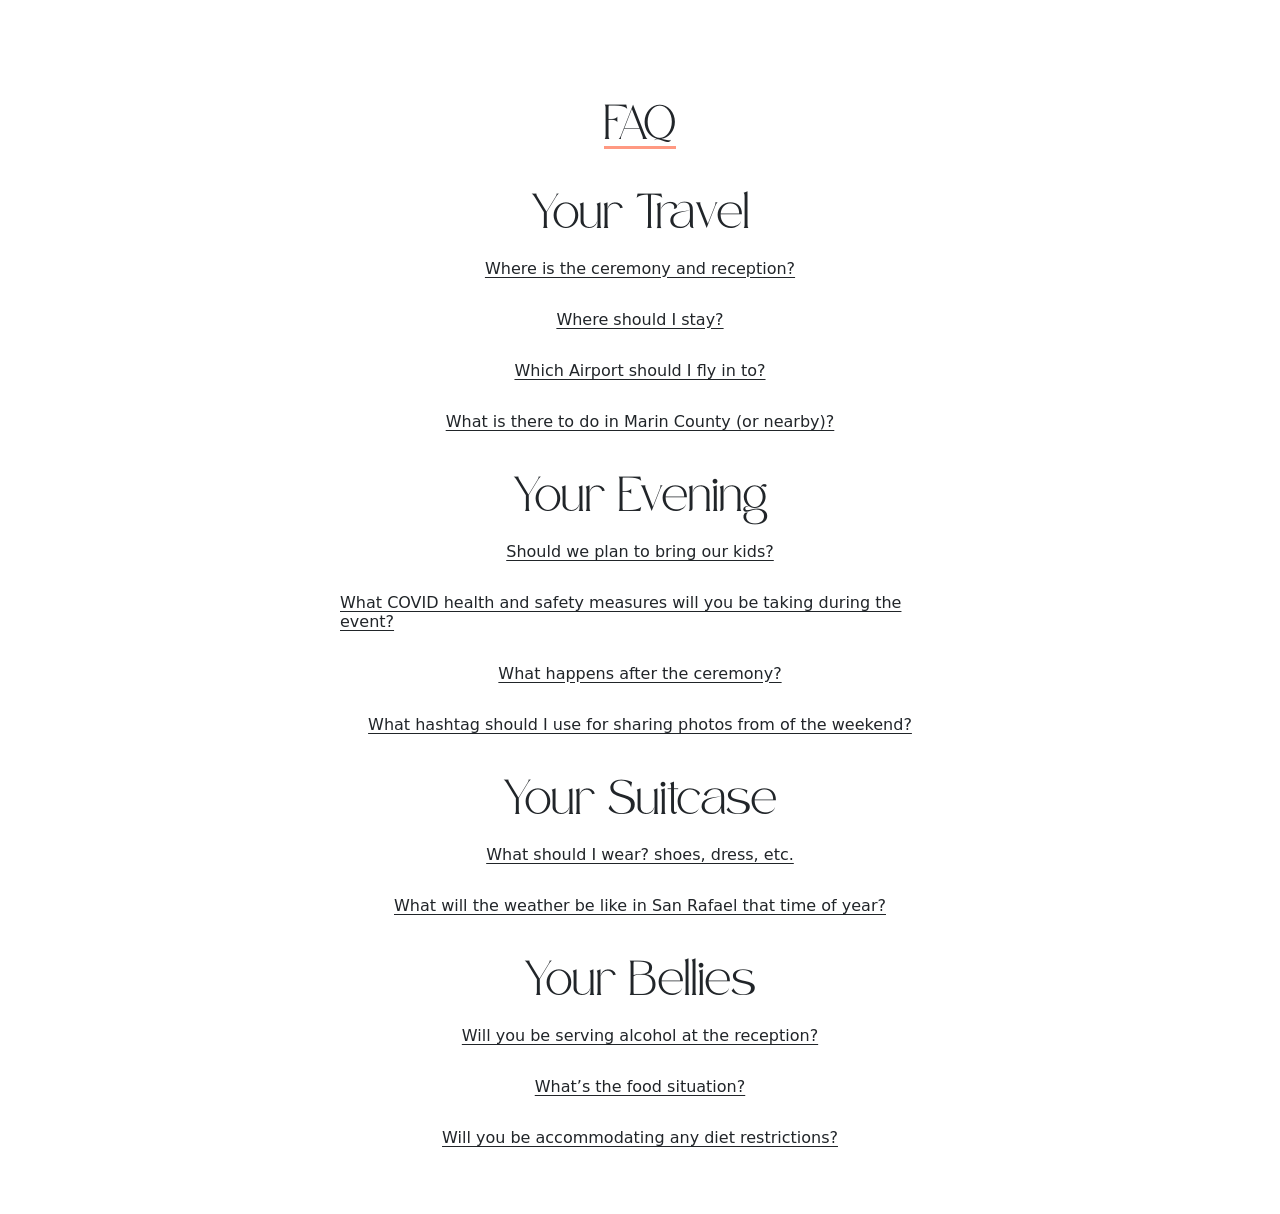
==== commit 0162eef7: "My Journey update" ====
--- a/index.html
+++ b/index.html
@@ -113,9 +113,11 @@
               <span class="visually-hidden">Next</span>
             </button>
           </div>
-        <p class="journey-text">Lorem ipsum dolor sit amet, consectetur adipiscing elit. Curabitur maximus arcu et porta sodales. Duis feugiat euismod mi, in sollicitudin enim interdum eu. Praesent sit amet felis mattis, volutpat felis id, finibus mi. Nulla euismod neque at lacus efficitur pulvinar. Praesent varius odio id quam euismod commodo. Pellentesque aliquam tristique varius. Curabitur porta ipsum sed erat eleifend laoreet. Vestibulum tincidunt, quam pharetra aliquet finibus, dui lectus efficitur lectus, quis sollicitudin mi ligula eu erat. Nulla facilisi. In porta velit sed nulla tincidunt, sit amet maximus nibh scelerisque. Maecenas eu turpis sapien.
-
-Phasellus eu est cursus, consequat velit ut, ultricies mi. Nulla aliquet, enim ac ullamcorper fringilla, nisi nulla maximus lacus, pharetra porttitor dolor massa sed nisi. Etiam diam purus, pharetra non maximus sit amet, auctor a tellus. In ex diam, viverra quis bibendum ac, commodo id odio. Vivamus sagittis lectus at justo finibus, molestie pulvinar arcu aliquam. Ut in lobortis nibh. Donec et metus odio.
+        <p class="journey-text 1">
+          Andrew and Christina went on their first date at Tommy’s Mexican Restaurant on June 30, 2014. Anxious and getting over a cold that left him coughing and constantly apologizing for it, he didn’t expect a second date. However, they kept talking and Andrew planned a very romantic second date, an outing to see Transformers: Age of Extinction. She didn’t like the movie but she enjoyed her company. What followed were 8 years of laughter, fun, and growing up together.
+        </p>
+        <p class="journey-text 2">
+          Andrew and Christina have given love and support as the other went through tough times; they also challenged each other to reach greater happiness and success. They are very excited for you to join them at their wedding as they take their next steps together as a married couple.
         </p>
       </div>
       <div id="rsvp-img" class="tbd">
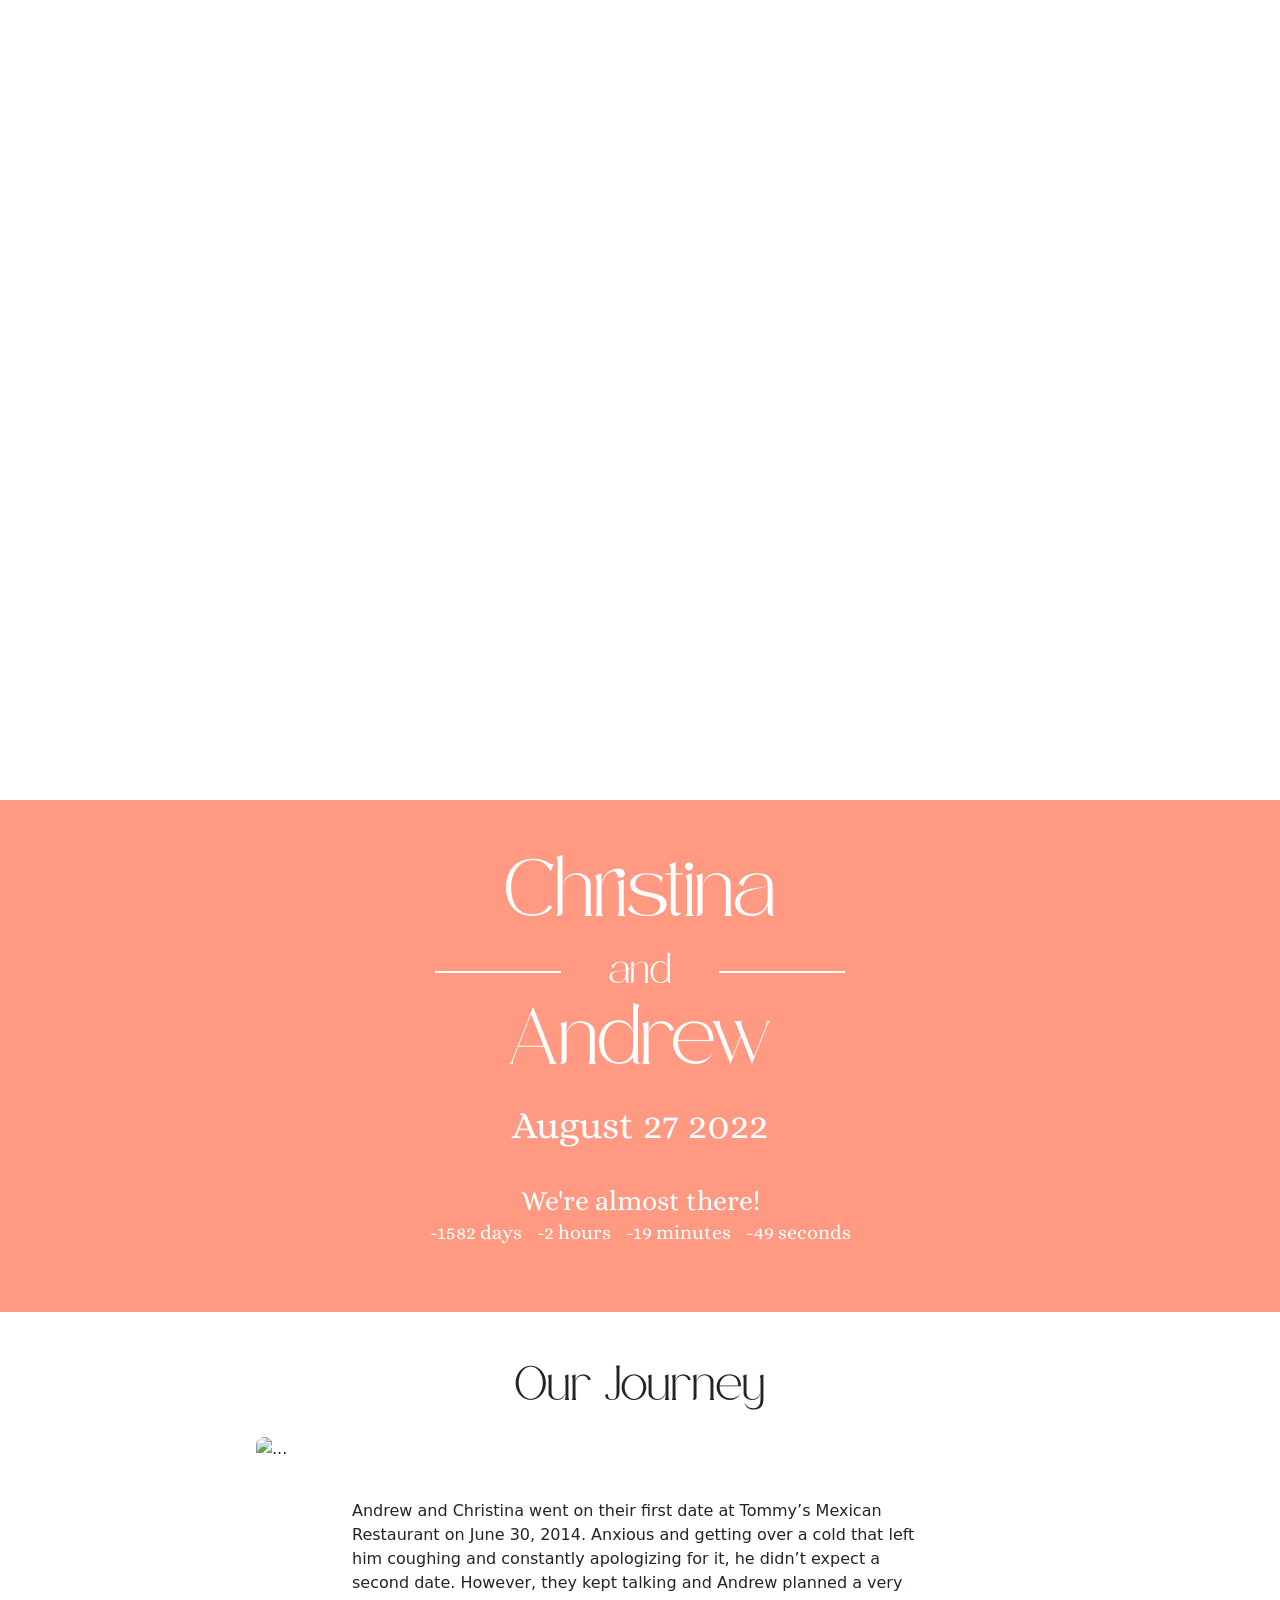
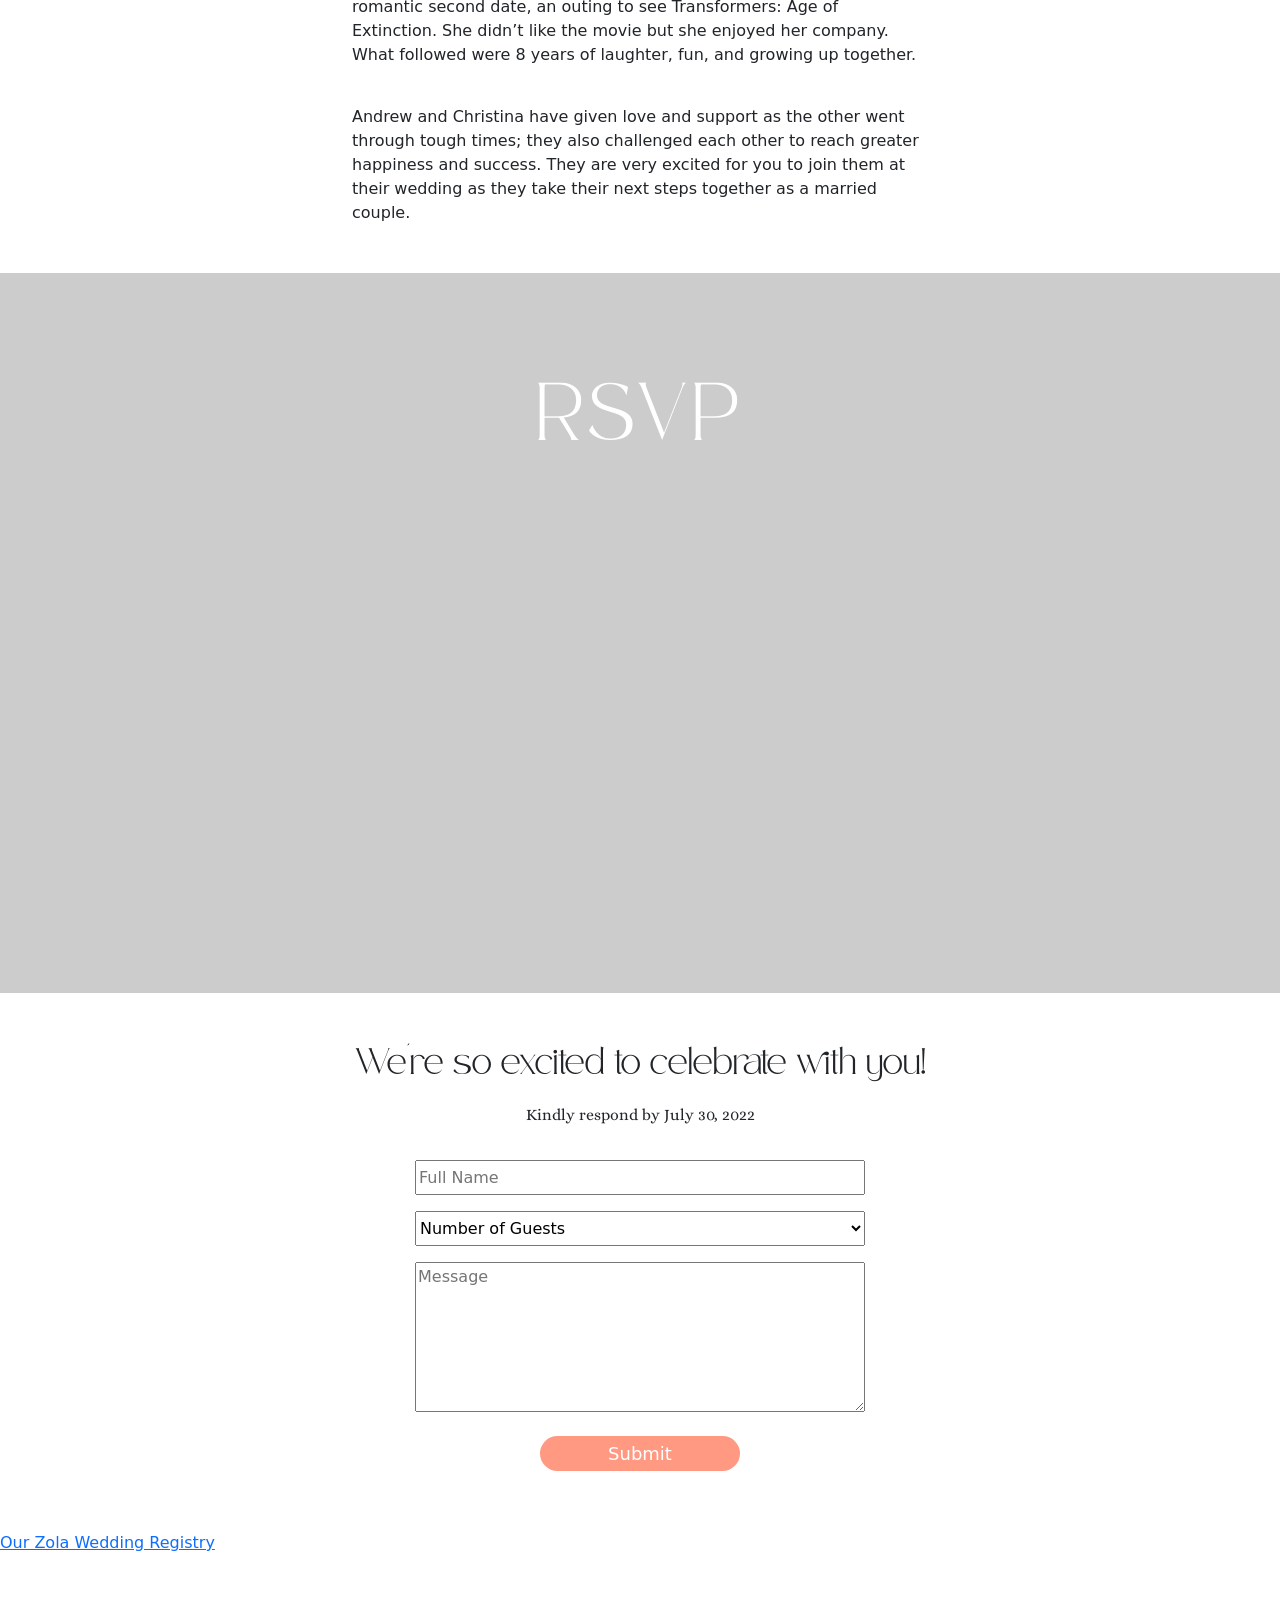
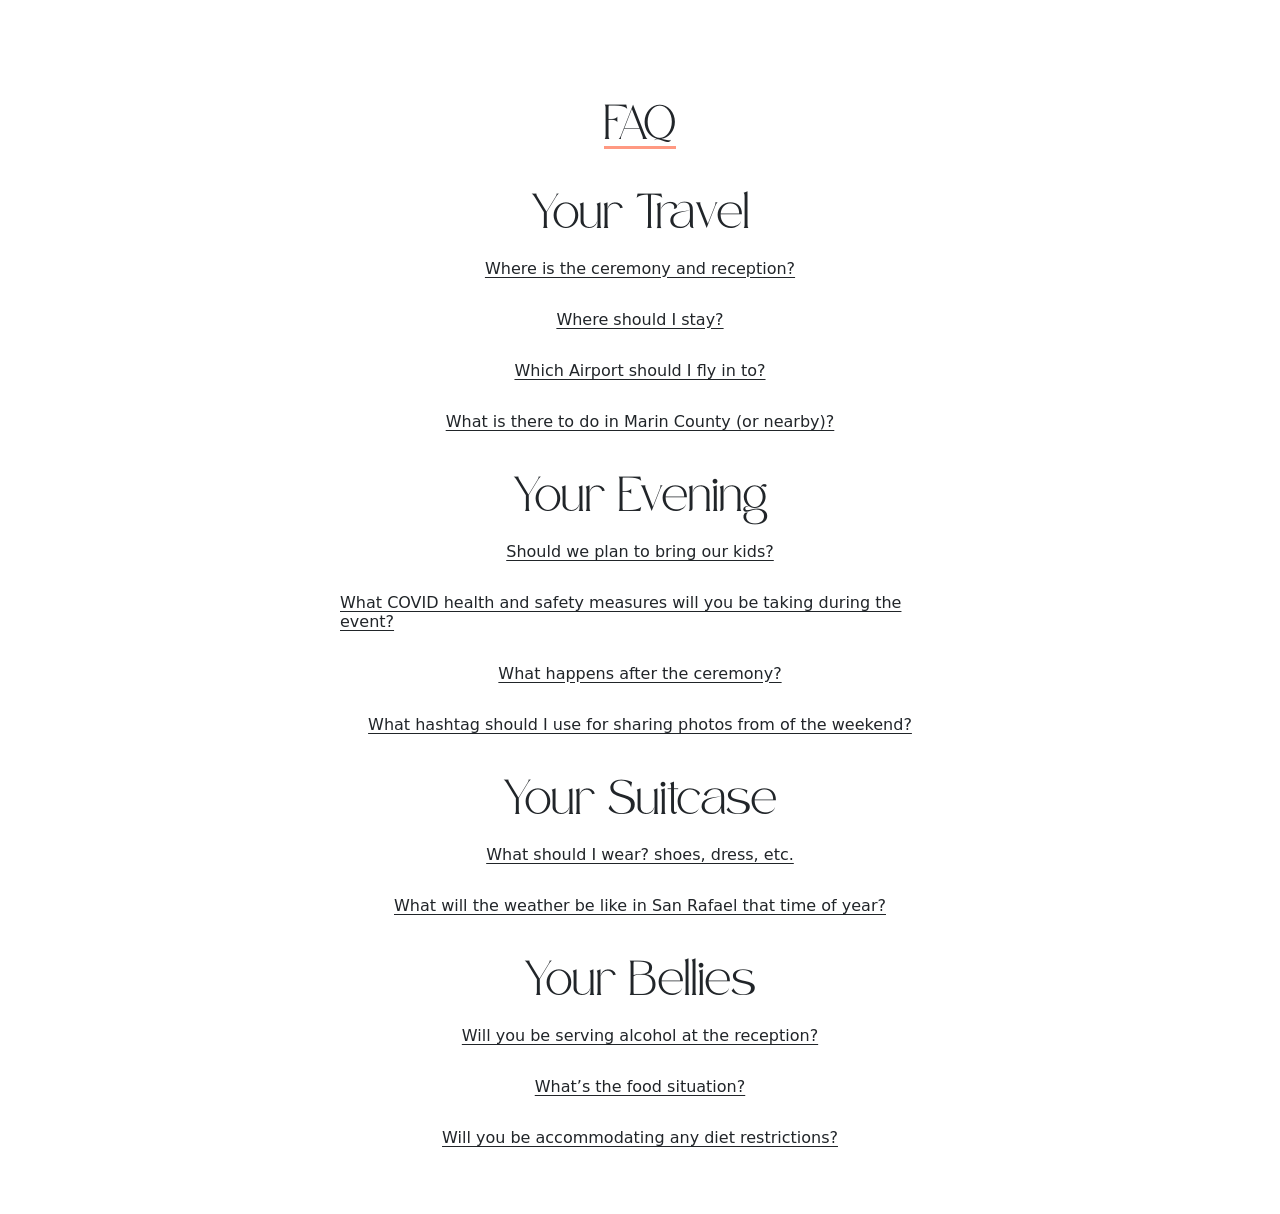
==== commit 176ea671: "reservation link URL" ====
--- a/index.html
+++ b/index.html
@@ -208,7 +208,7 @@
             </h2>
             <div id="collapseTwo" class="accordion-collapse collapse" aria-labelledby="headingTwo" data-bs-parent="#accordionExample">
               <div class="accordion-body">
-                <p>We have a courtesy hold on 15 rooms at the Embassy Suites in San Rafael.</p>
+                <p>We have a courtesy hold at the Embassy Suites in San Rafael.<br><a href="https://www.hilton.com/en/book/reservation/deeplink/?ctyhocn=SFORFES&groupCode=CESVRW&arrivaldate=2022-08-26&departuredate=2022-08-28&cid=OM,WW,HILTONLINK,EN,DirectLink&fromId=HILTONLINKDIRECT">Make a reservation here<a/></p>
                 <p>Another good option is the Courtyard in Larkspur.</p>
               </div>
             </div>
--- a/itzawedding.css
+++ b/itzawedding.css
@@ -6,6 +6,51 @@
 @font-face {
  font-family: 'Safira';
  src: url('font/Safira.otf');
+}
+
+
+@media only screen and (max-width: 768px) {
+  #journey, #header, .nav  {
+    display: none !important;
+  }
+
+  .form-field input, .form-field select, .form-field textarea {
+    max-width: calc(100vw - 40px);
+}
+
+.name-and-date .content .header-text > p:before, .name-and-date .content .header-text > p:after {
+    display: none;
+}
+
+.name-and-date .countdown-vals span:not(:last-of-type) {
+    margin-right: 0px !important;
+}
+
+.name-and-date .countdown-vals span:not(:first-of-type) {
+    display: none;
+}
+.rsvp-form > h1 {
+    text-align: center;
+    line-height: 34px;
+    margin-top: 24px !important;
+}
+
+.accordion {
+    width: calc(100vw - 40px) !important;
+}
+
+.accordion .accordion-button {
+    text-align: center;
+    margin: 0 auto;
+    max-width: 61vw;
+    line-height: 22px;
+}
+
+#rsvp-img {
+    background-position: center !important;
+    height: 45vh !important;
+}
+
 }
 
 .container-fluid {
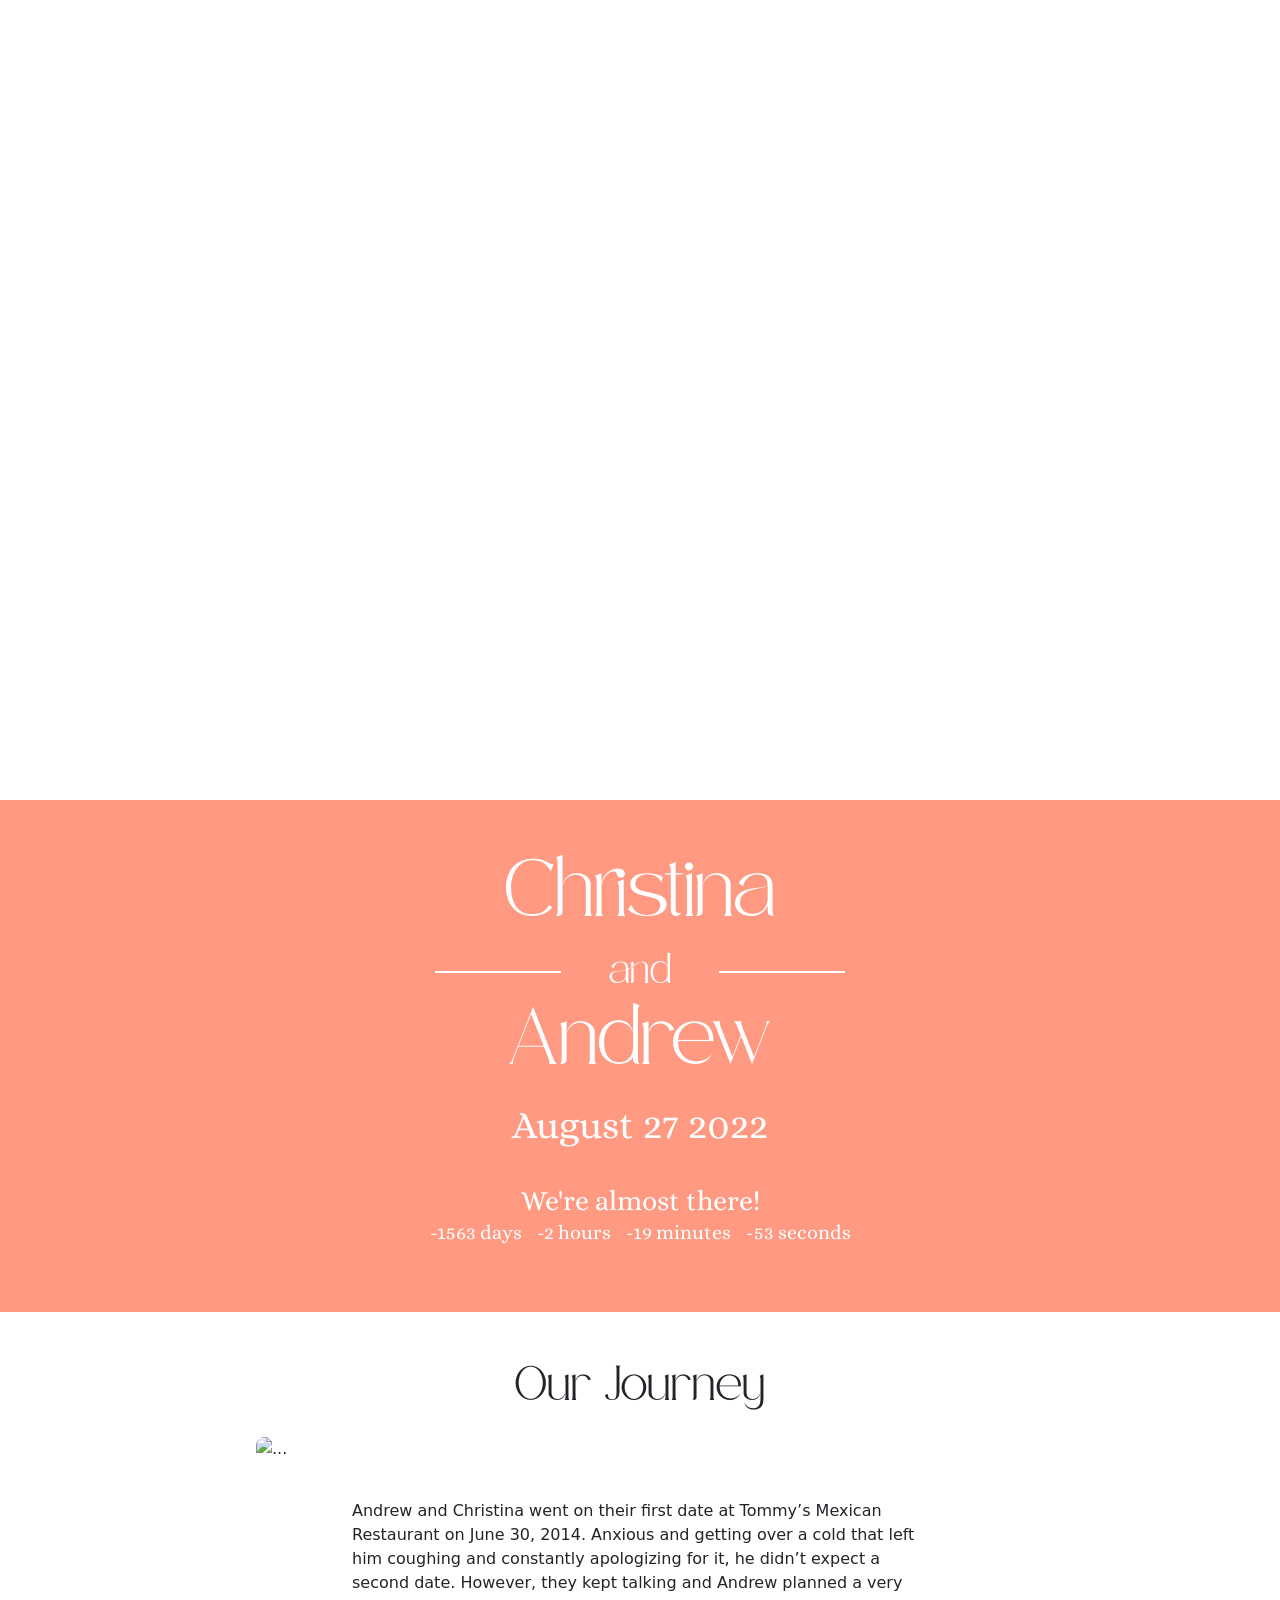
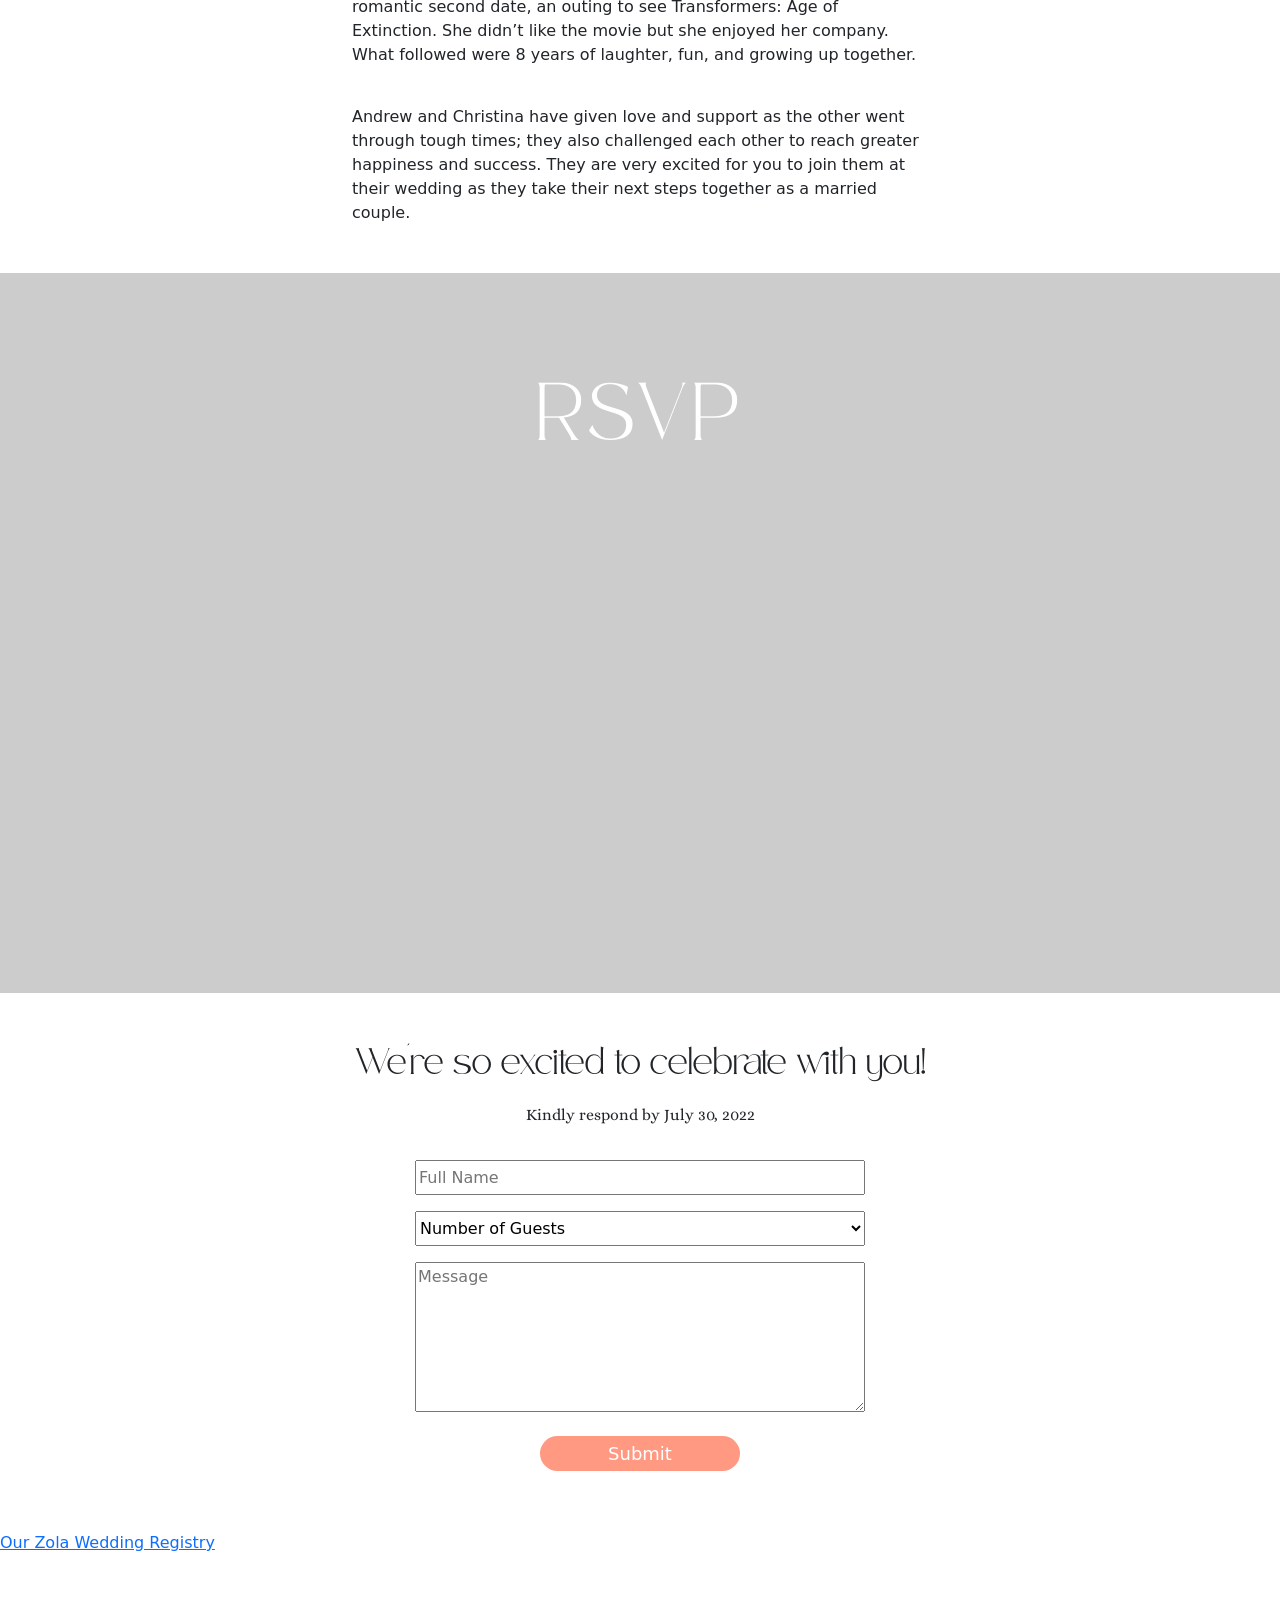
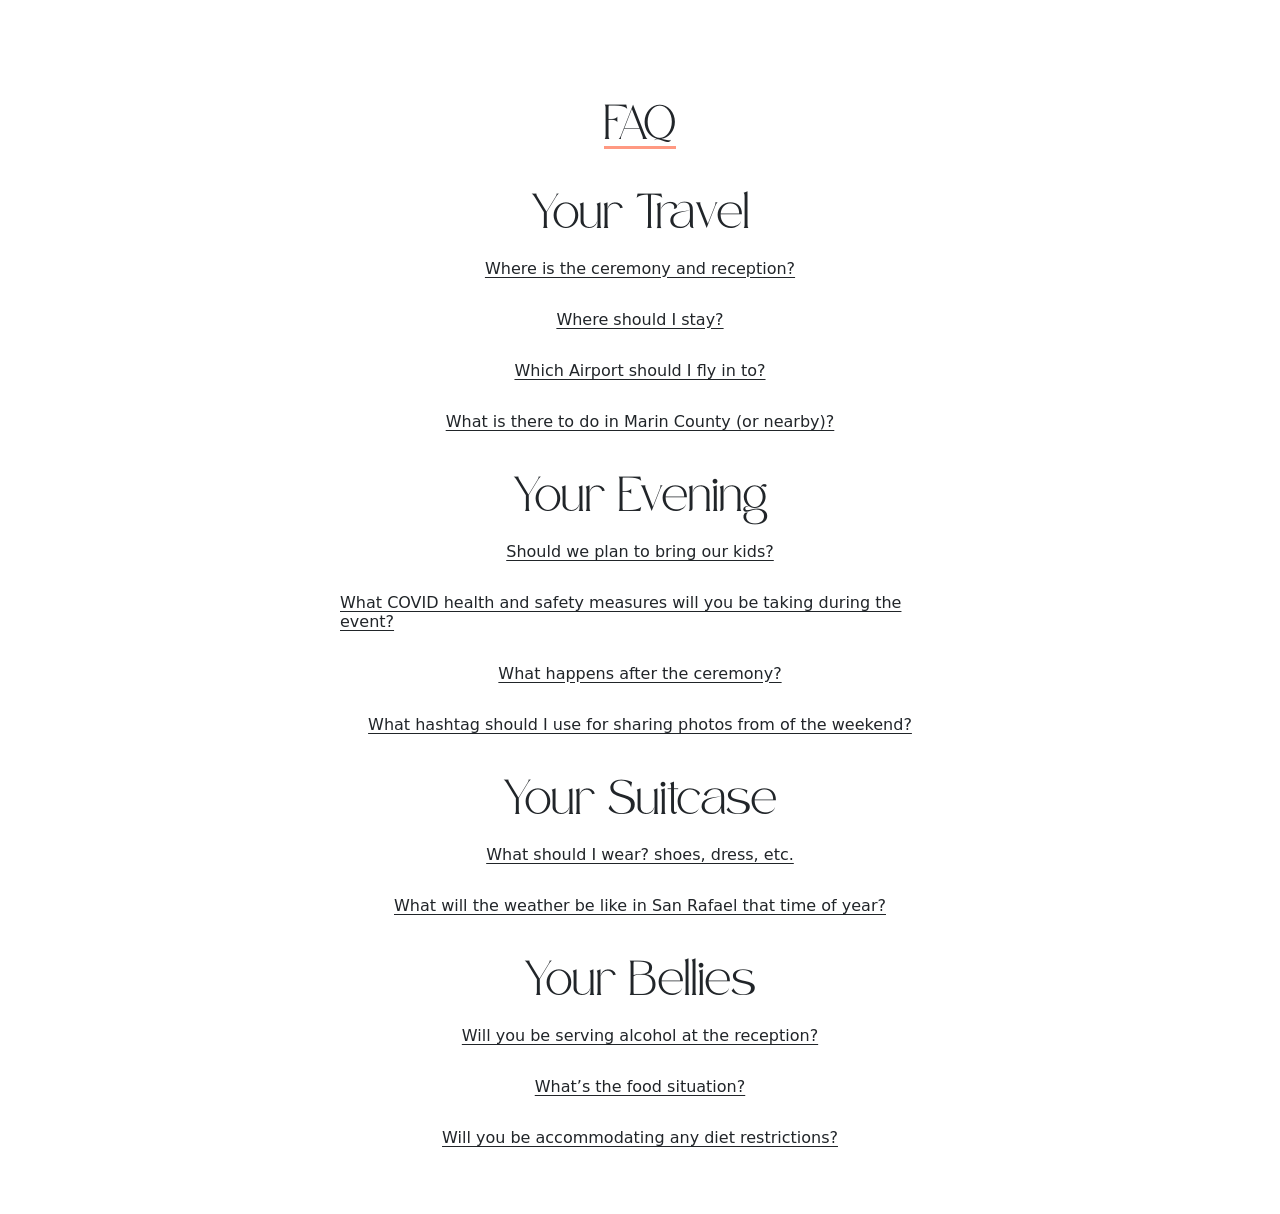
==== commit f443a9a1: "updates time for indoor time" ====
--- a/index.html
+++ b/index.html
@@ -266,7 +266,7 @@
             </h2>
             <div id="collapseSix" class="accordion-collapse collapse" aria-labelledby="headingSix" data-bs-parent="#accordionExample">
               <div class="accordion-body">
-                <p>The event will be held completely outdoors. However, we may move inside from 9:00 - 10:00 pm because the venue does not allow amplified music after 9:00 PM.</p>
+                <p>The event will be held completely outdoors. However, we may move inside from 9:00pm - 10:00pm because the venue does not allow amplified music after 9:00 PM.</p>
                 <p>We want our guests to feel comfortable! Please feel free to wear a mask if that is your preference.</p>
                 <p>Please complete a rapid Covid test the morning of the event. This is obvious, but please do not come if you test positive. Let us know if you need help securing a test.</p>
               </div>
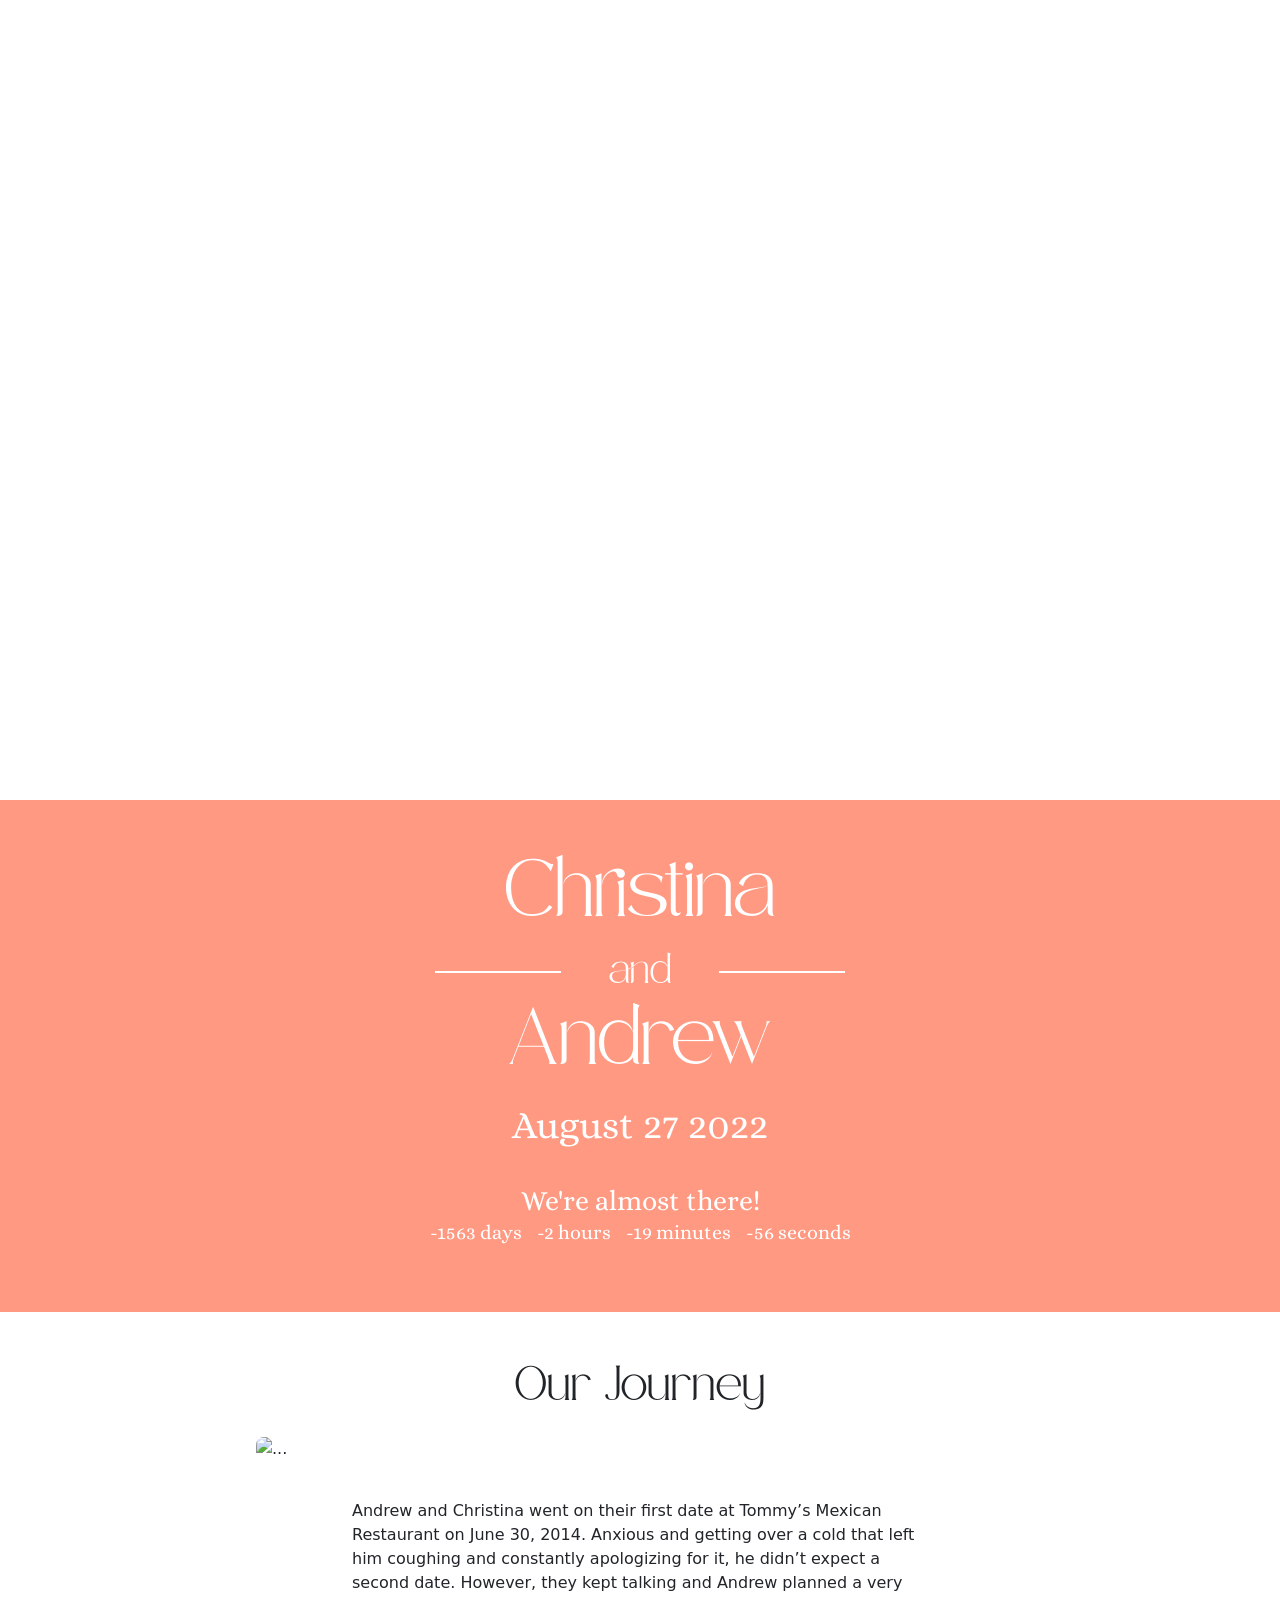
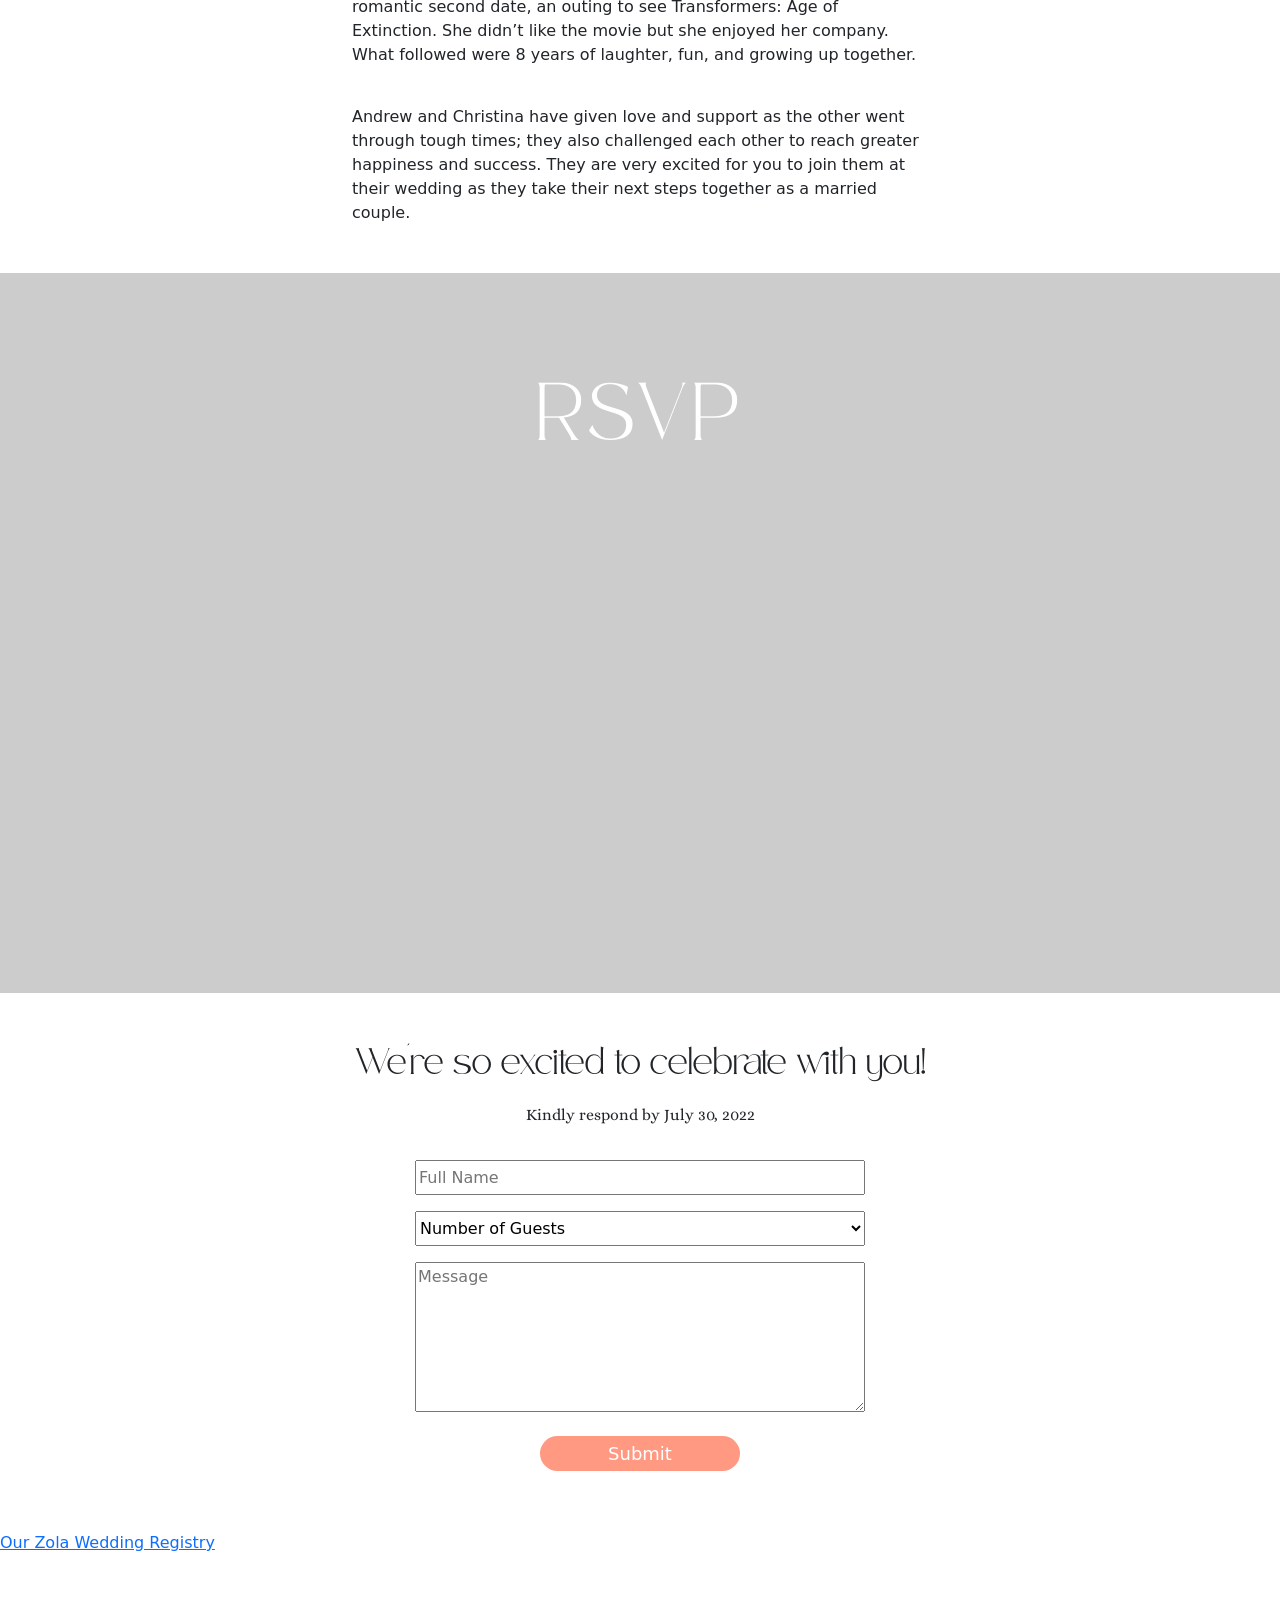
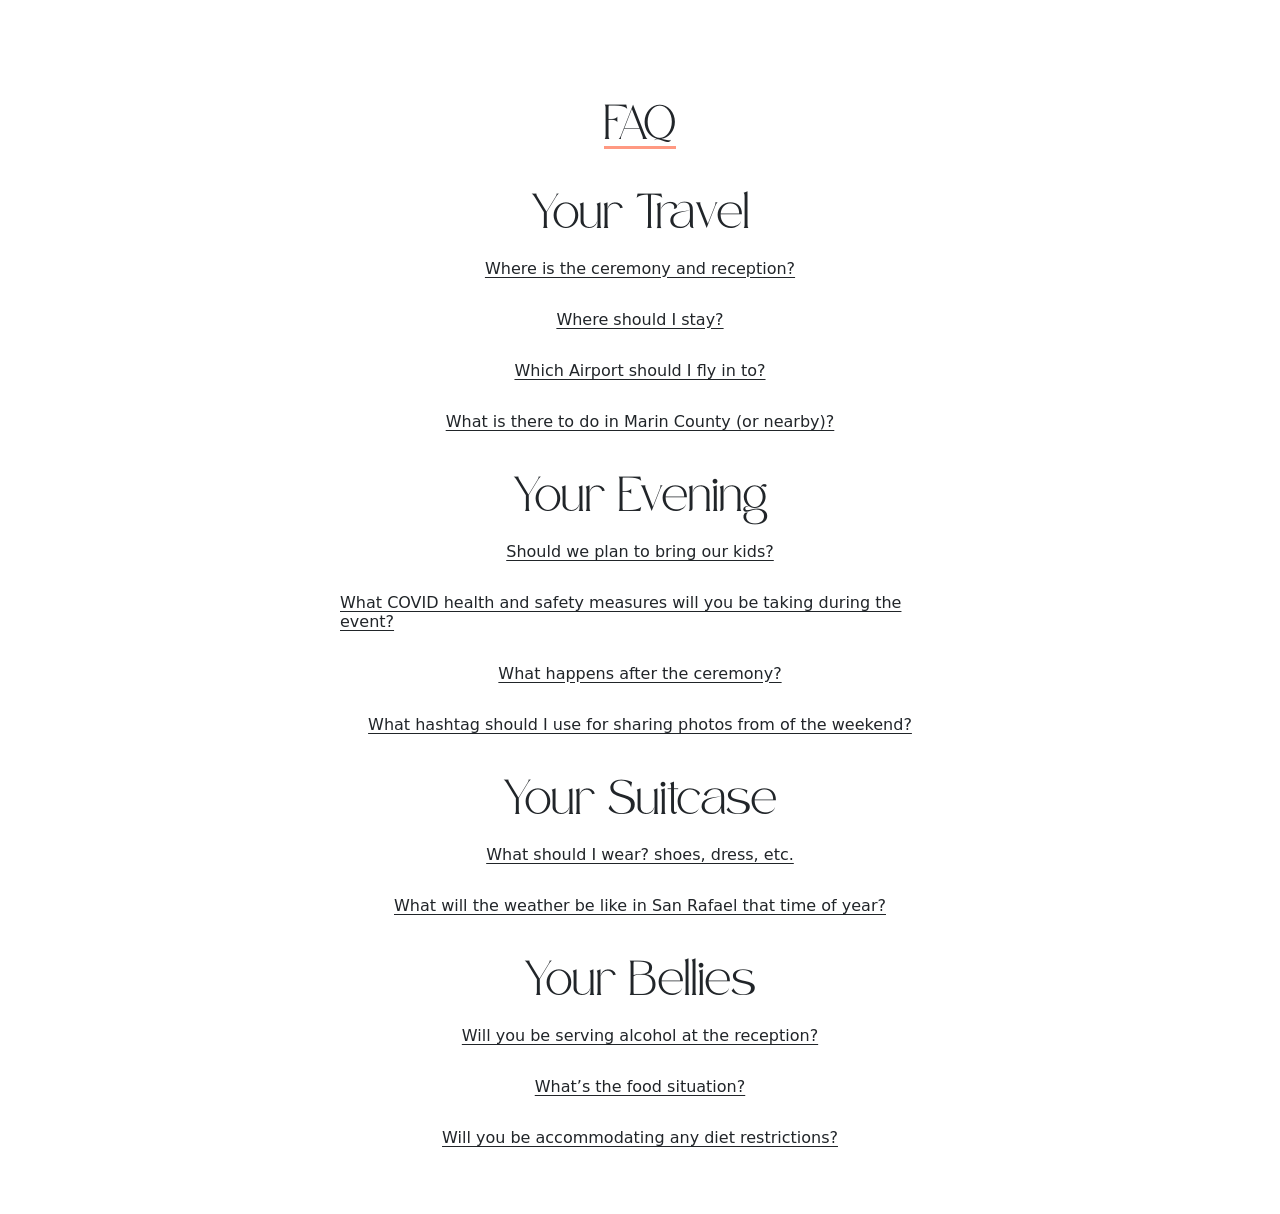
==== commit e79bf47f: "updates dress code" ====
--- a/index.html
+++ b/index.html
@@ -309,7 +309,7 @@
 
                 <p><strong>No Sneakers or Moccasins</strong></p>
 
-                <p><strong>Dress</strong>: Cocktail or Semi-Formal Dress Code Bright summery colors are welcome!</p>
+                <p><strong>Dress</strong>: Cocktail or Semi-Formal dress code. Bright summery colors are welcome!</p>
 
                 <p><strong>Men</strong>: A classic suit including a tie and dress shoes.</p>
 
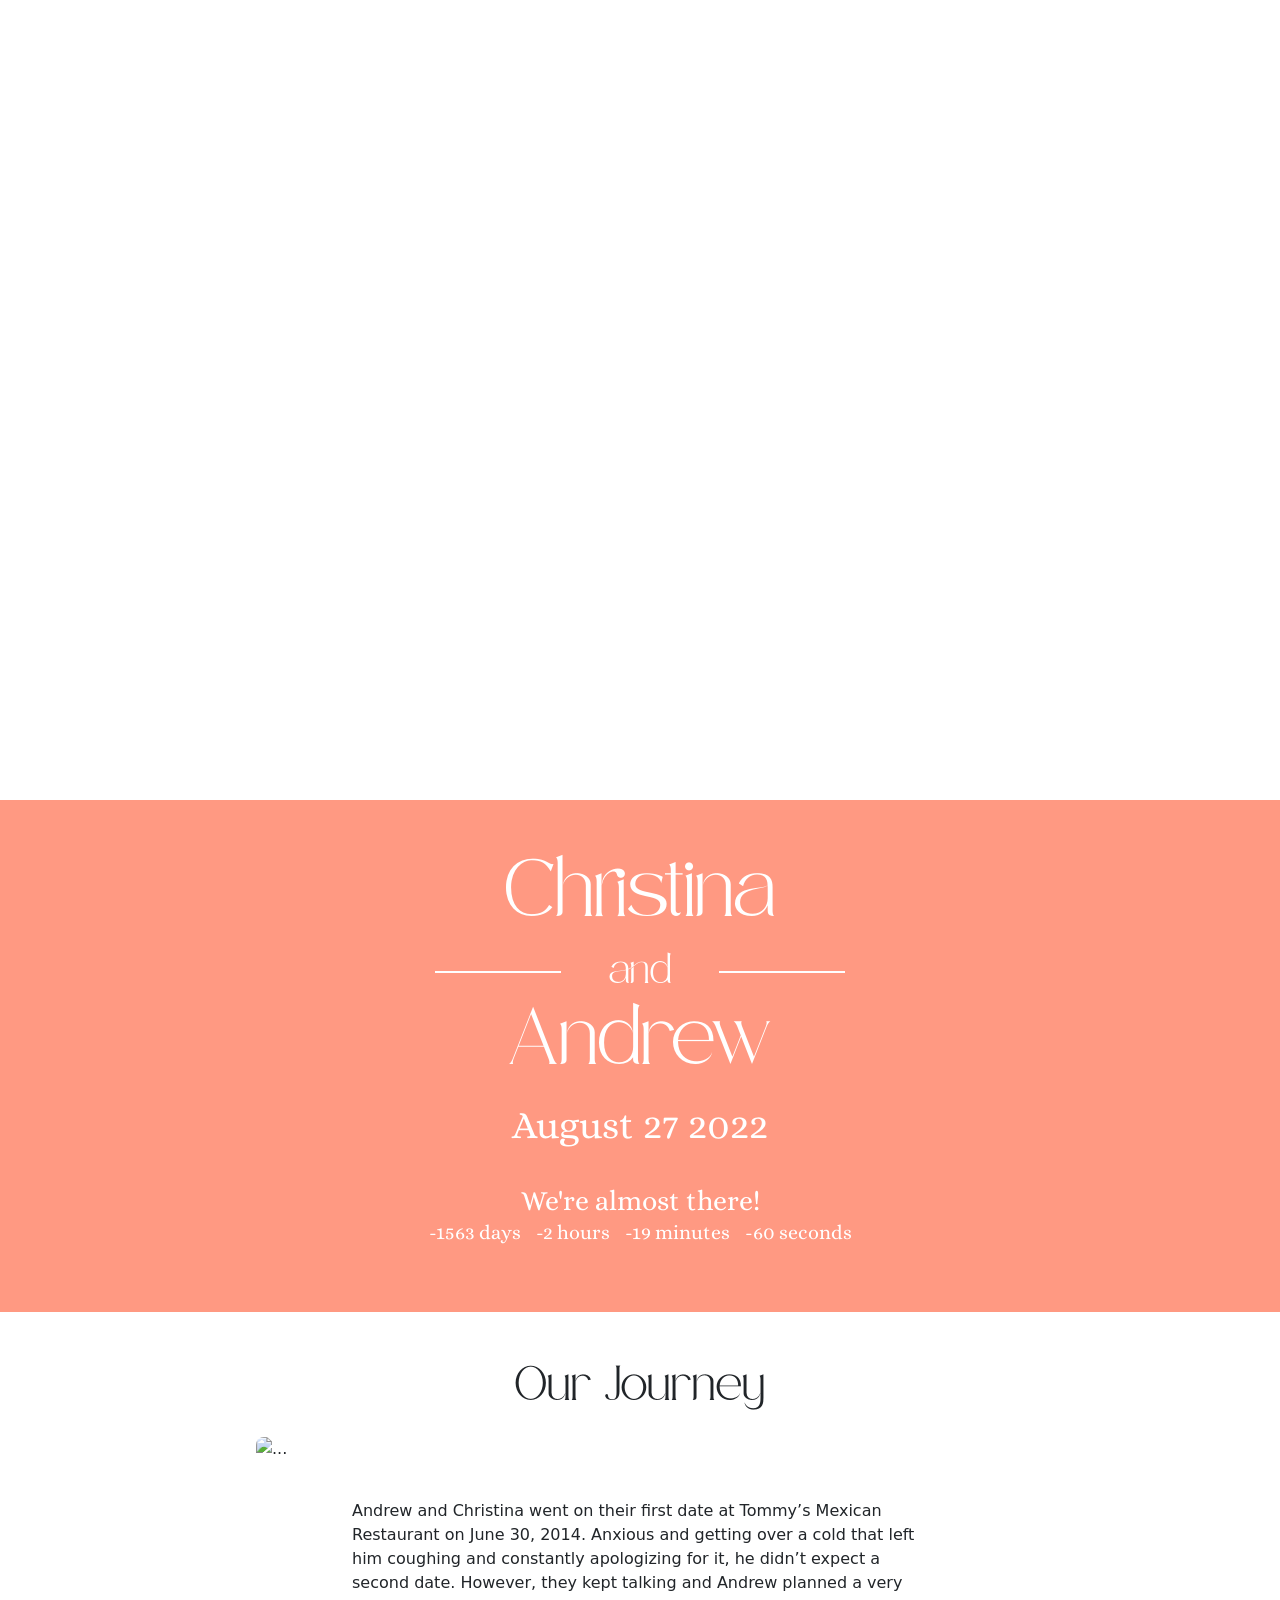
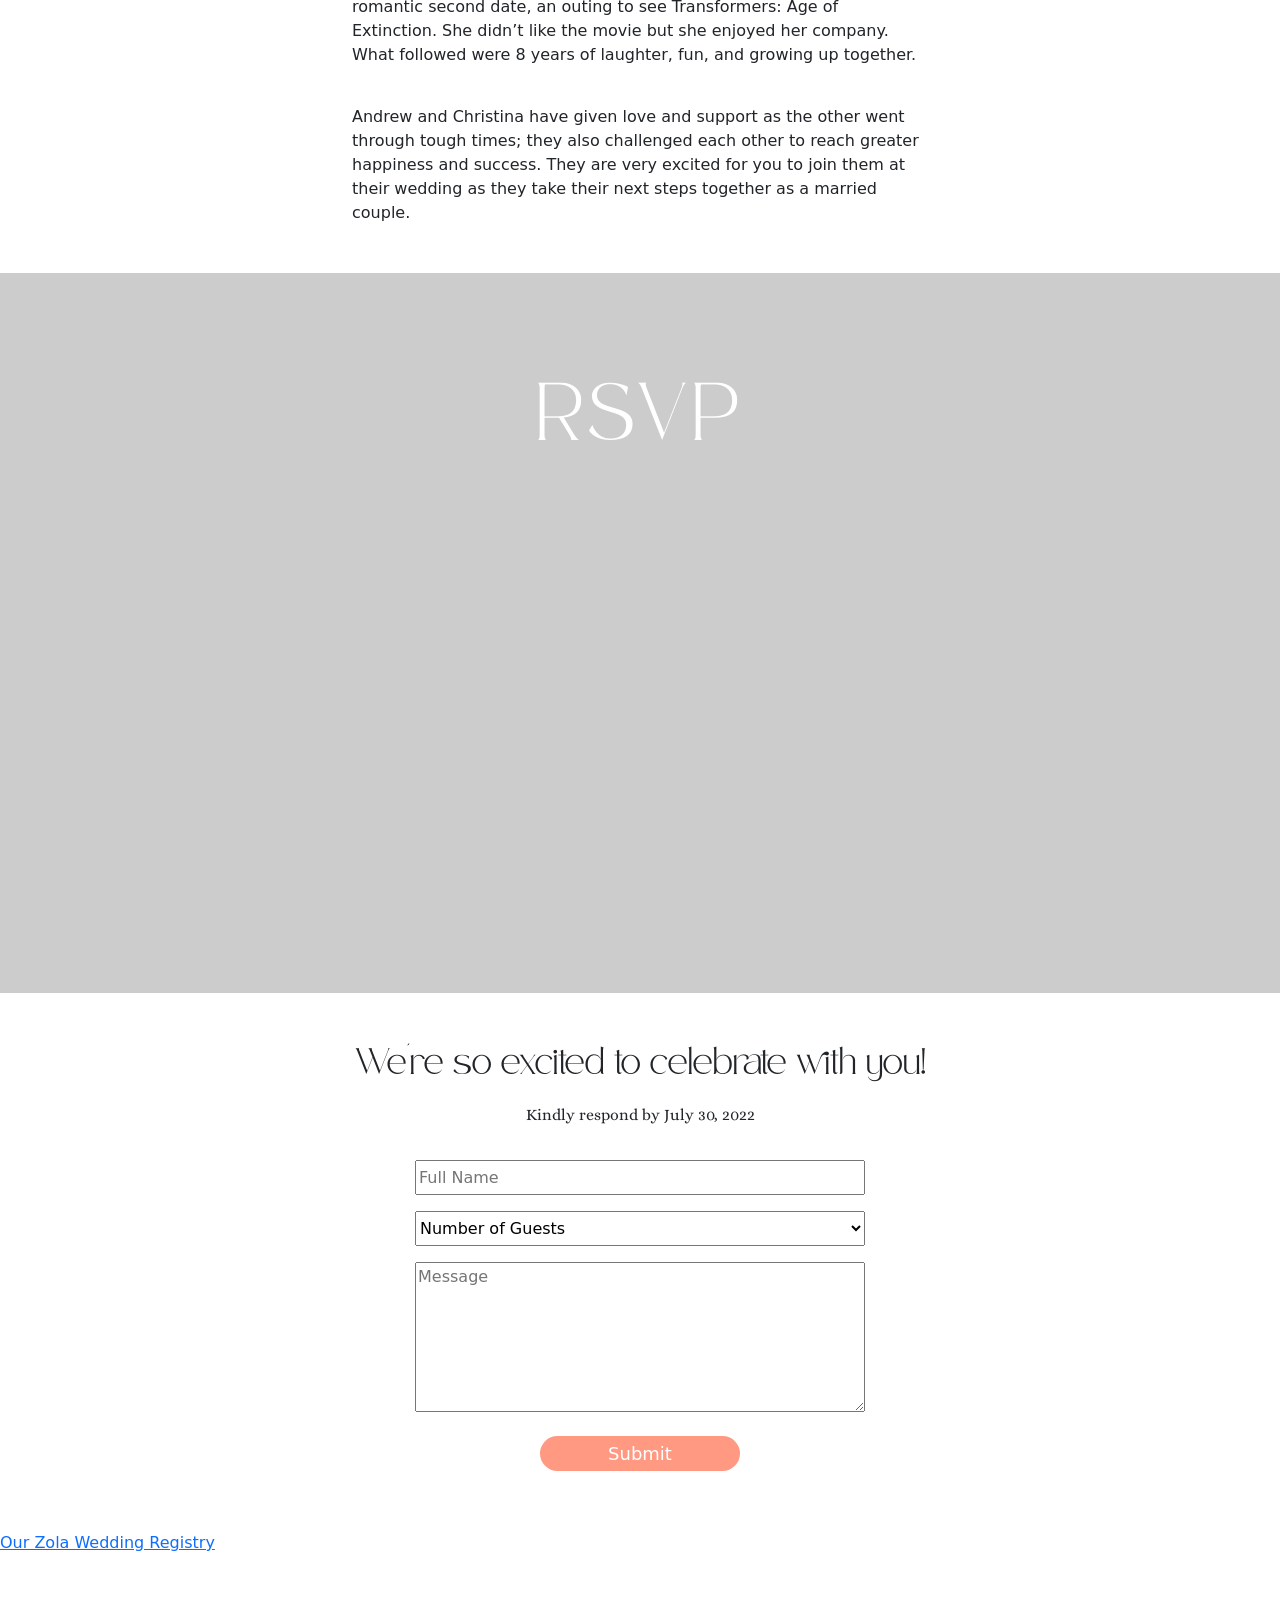
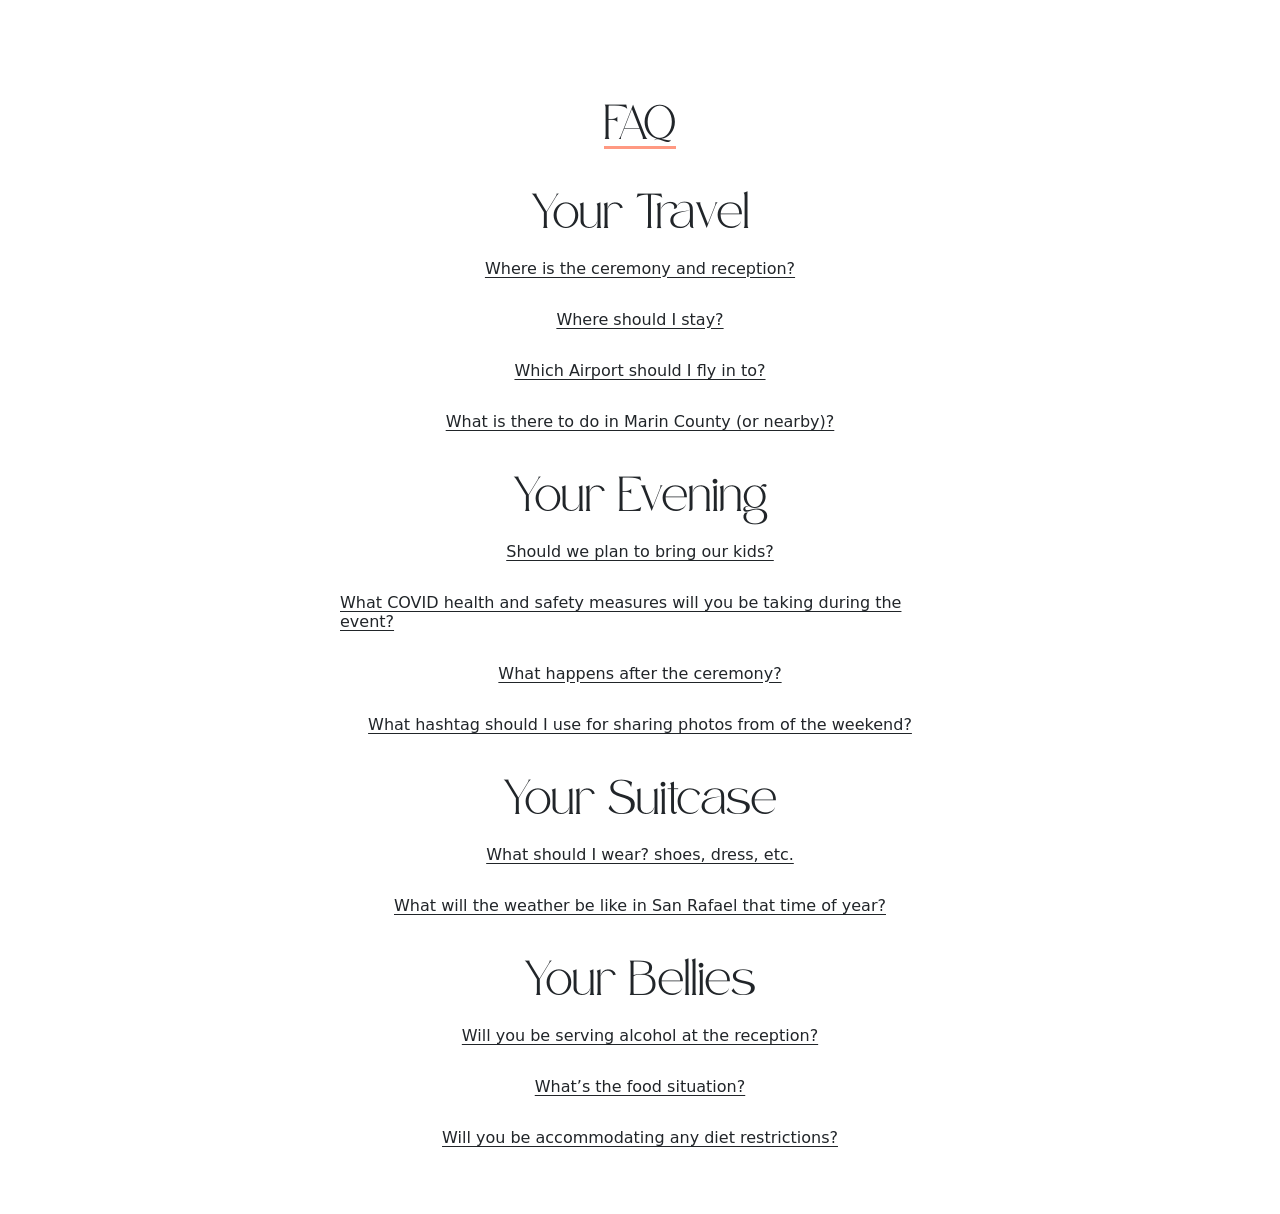
==== commit d8a619bf: "embassy suites img and styling" ====
--- a/index.html
+++ b/index.html
@@ -208,6 +208,9 @@
             </h2>
             <div id="collapseTwo" class="accordion-collapse collapse" aria-labelledby="headingTwo" data-bs-parent="#accordionExample">
               <div class="accordion-body">
+                <div class="embassy-suites-container">
+                  <img src="https://dynamic-media-cdn.tripadvisor.com/media/photo-o/1b/ce/32/48/the-embassy-suites-san.jpg?w=900&h=-1&s=1" alt="embassy suites" class="embassy-suites">
+                </div>
                 <p>We have a courtesy hold at the Embassy Suites in San Rafael.<br><a href="https://www.hilton.com/en/book/reservation/deeplink/?ctyhocn=SFORFES&groupCode=CESVRW&arrivaldate=2022-08-26&departuredate=2022-08-28&cid=OM,WW,HILTONLINK,EN,DirectLink&fromId=HILTONLINKDIRECT">Make a reservation here<a/></p>
                 <p>Another good option is the Courtyard in Larkspur.</p>
               </div>
--- a/itzawedding.css
+++ b/itzawedding.css
@@ -44,6 +44,16 @@
     margin: 0 auto;
     max-width: 61vw;
     line-height: 22px;
+}
+
+.embassy-suites {
+    width: 50%;
+}
+
+.embassy-suites-container {
+    display: flex;
+    justify-content: center;
+    margin-bottom: 16px;
 }
 
 #rsvp-img {
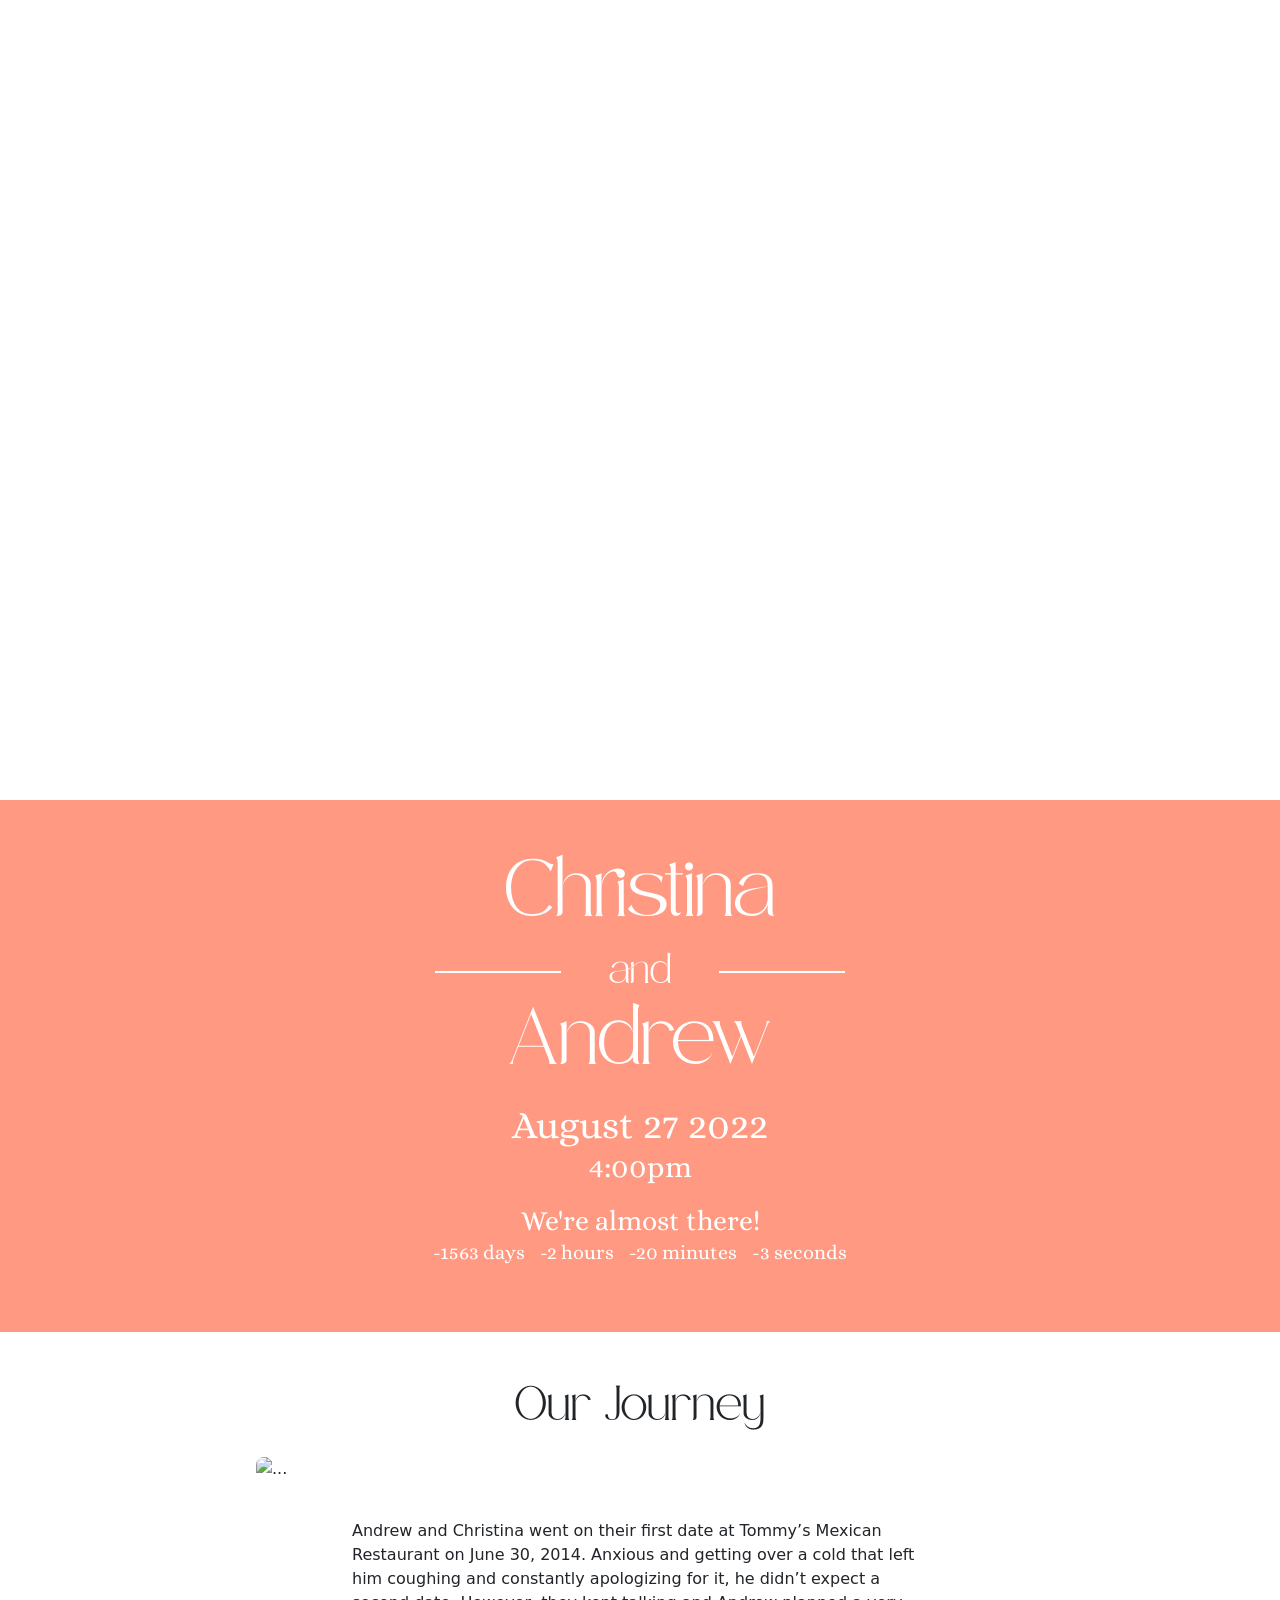
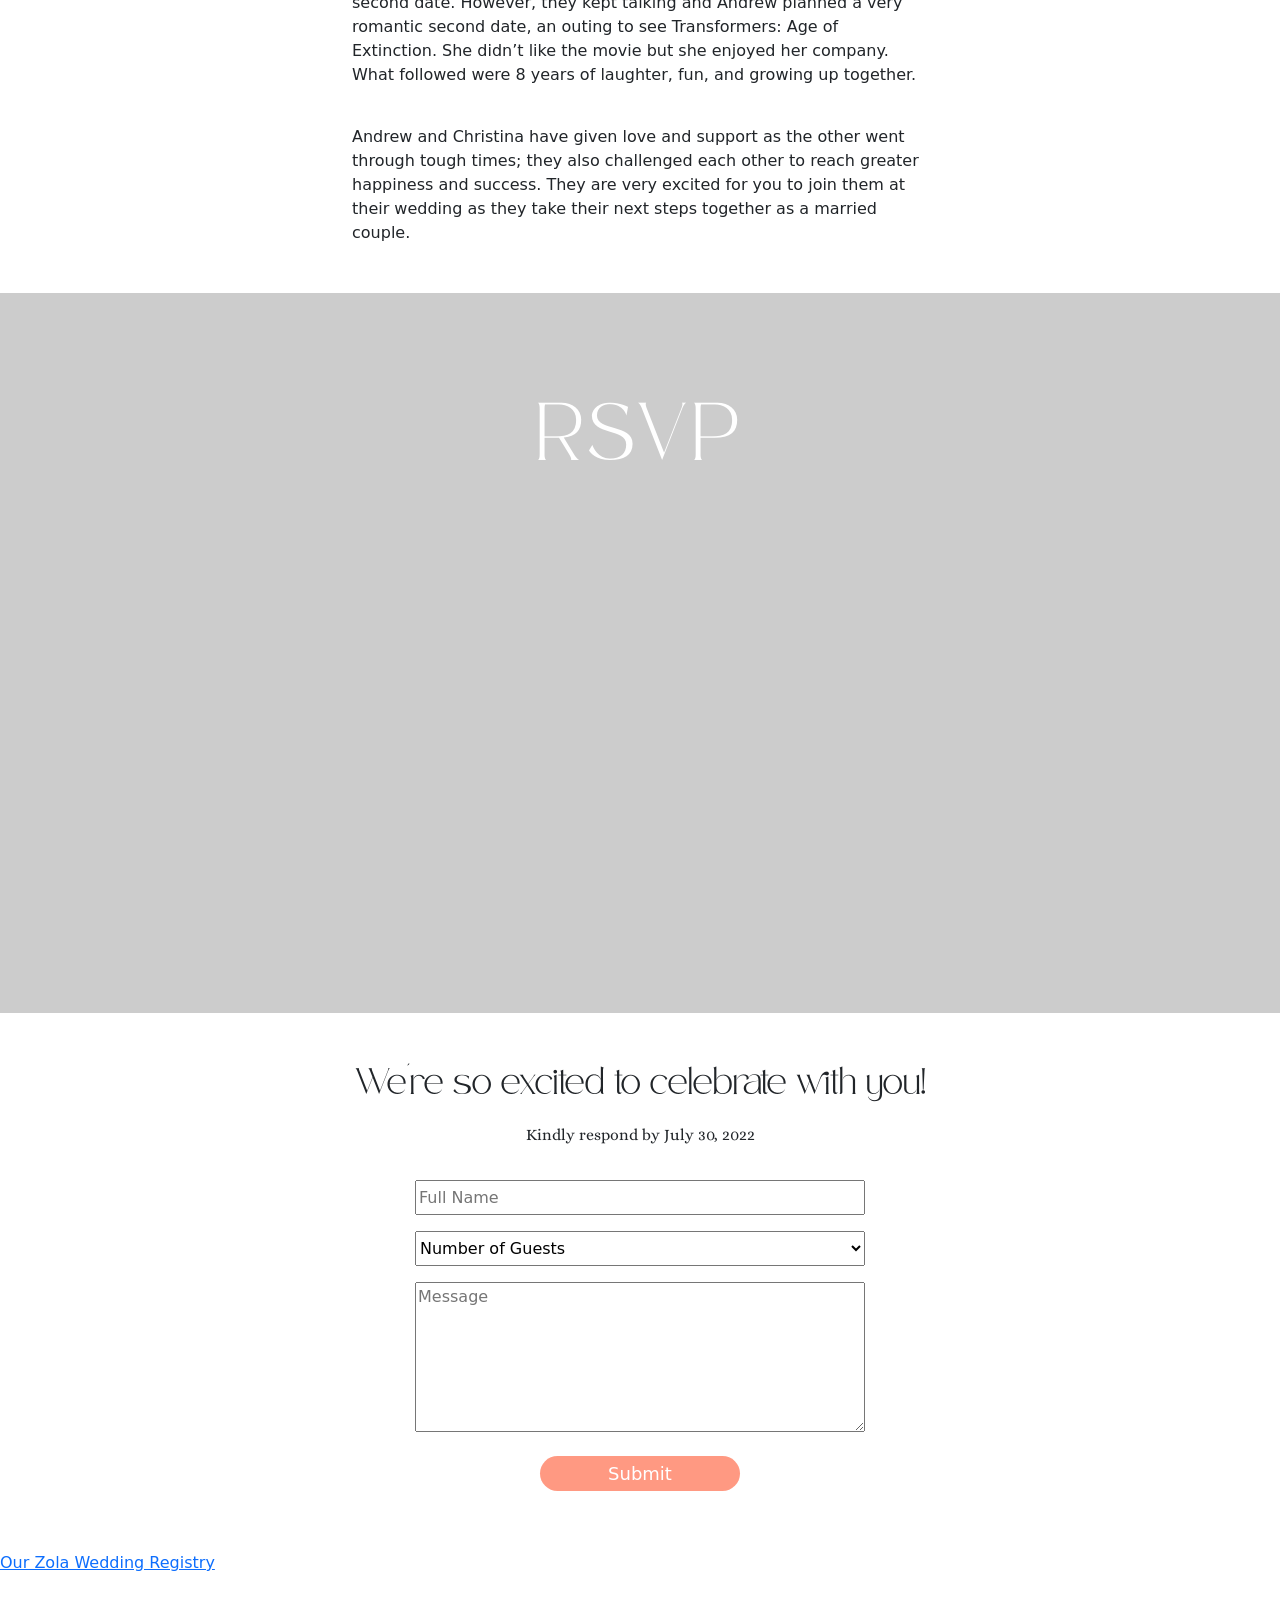
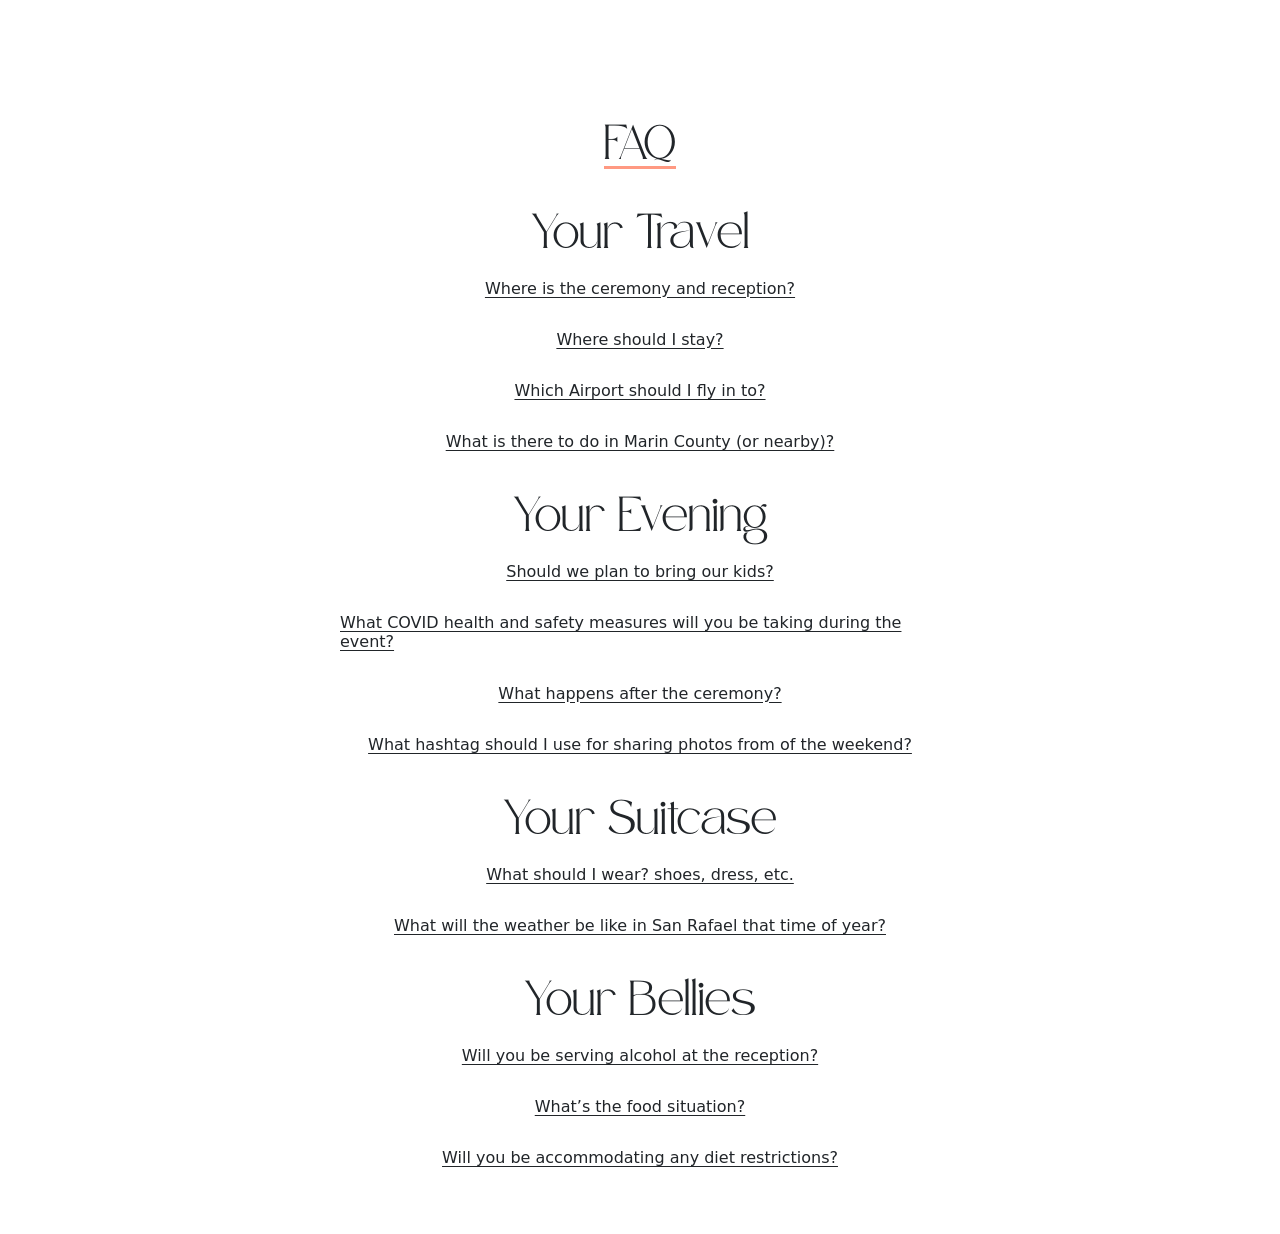
==== commit 2e0b0684: "adds time info and styling for it" ====
--- a/index.html
+++ b/index.html
@@ -30,6 +30,7 @@
           <div class="header-text">
             <h1>Christina</h1><p>and</p><h1>Andrew</h1>
             <h2>August 27 2022</h2>
+            <h2>4:00pm</h2>
             <!-- <h2>San Rafael, CA</h2> -->
           </div>
           <div class="countdown">
--- a/itzawedding.css
+++ b/itzawedding.css
@@ -177,7 +177,7 @@
 
 .name-and-date h2:first-of-type {
     font-size: 39px;
-    margin: 24px 0px;
+    margin: 24px 0px 0px;
     font-family: 'Alice';
 }
 
@@ -195,6 +195,10 @@
 
 .name-and-date .countdown-vals span:not(:last-of-type) {
     margin-right: 15px;
+}
+
+.name-and-date h2:nth-of-type(2) {
+    font-size: 30px;
 }
 
 .carousel-inner {
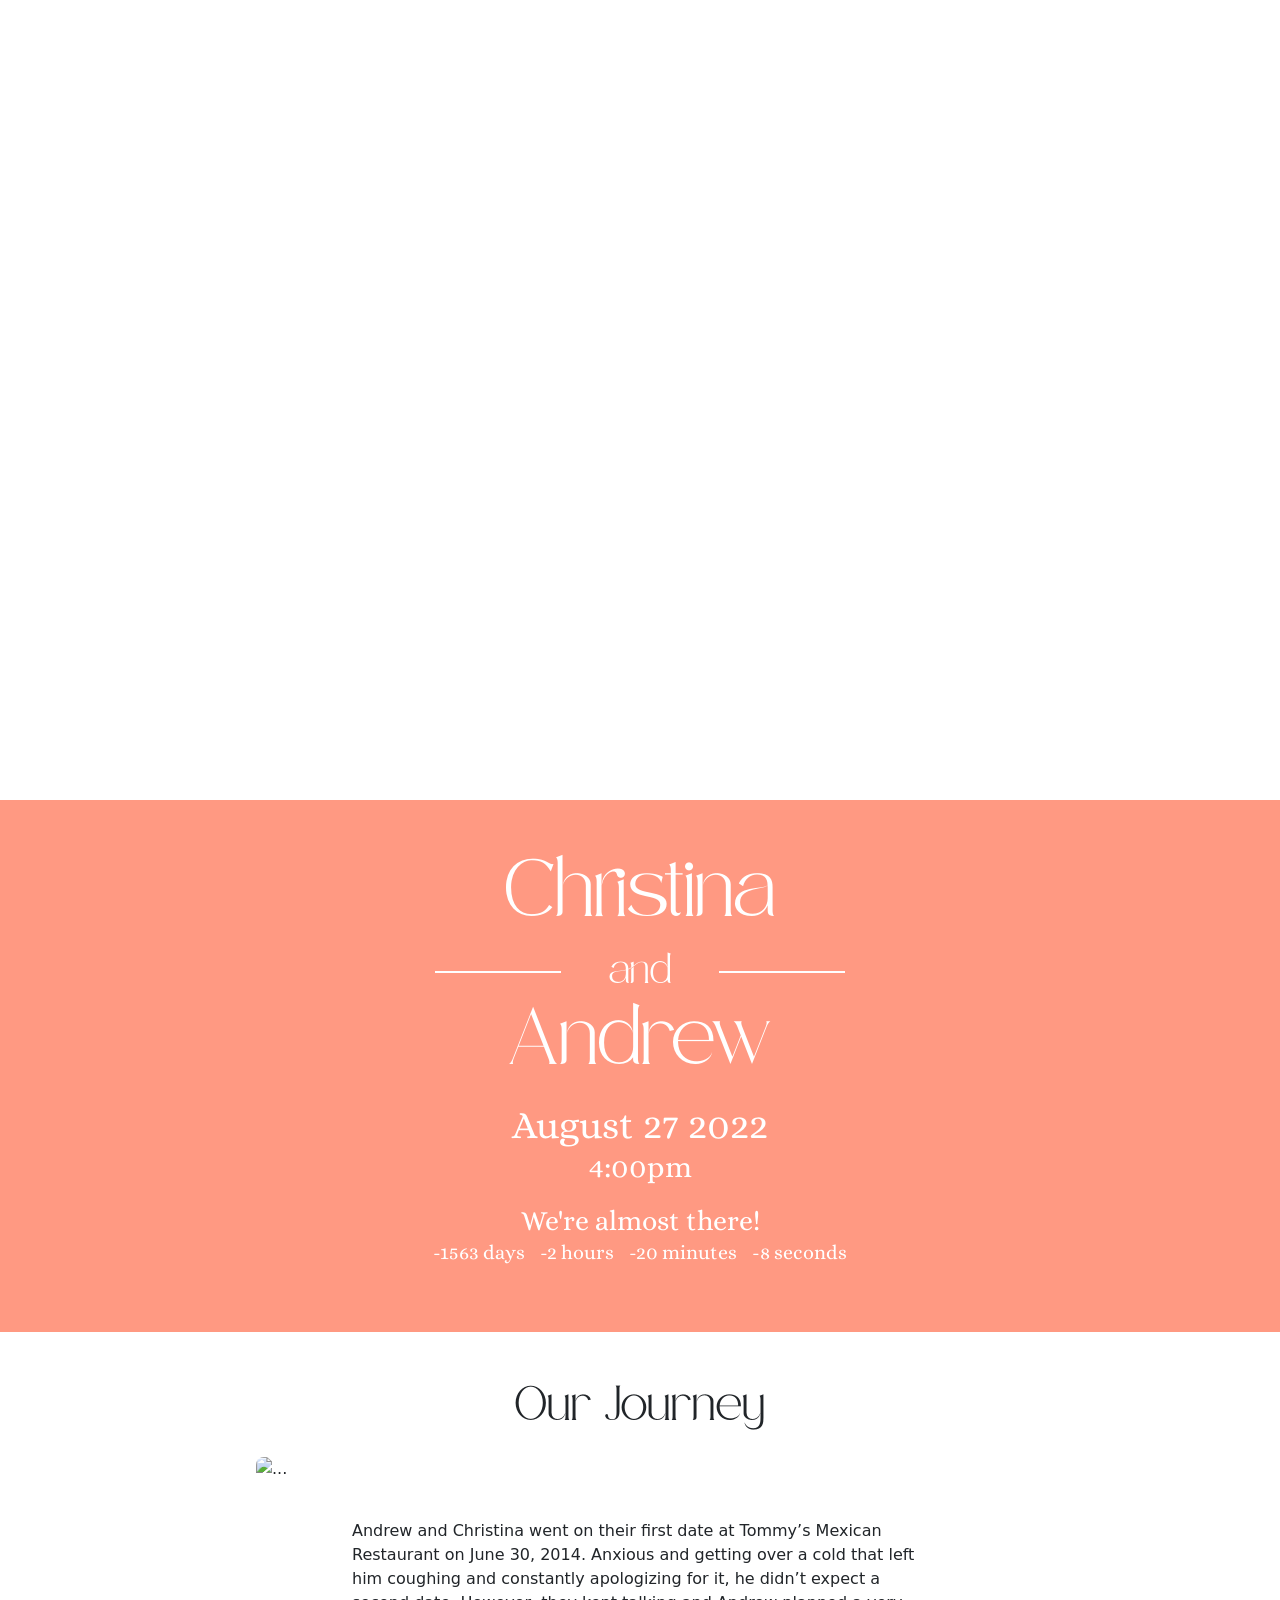
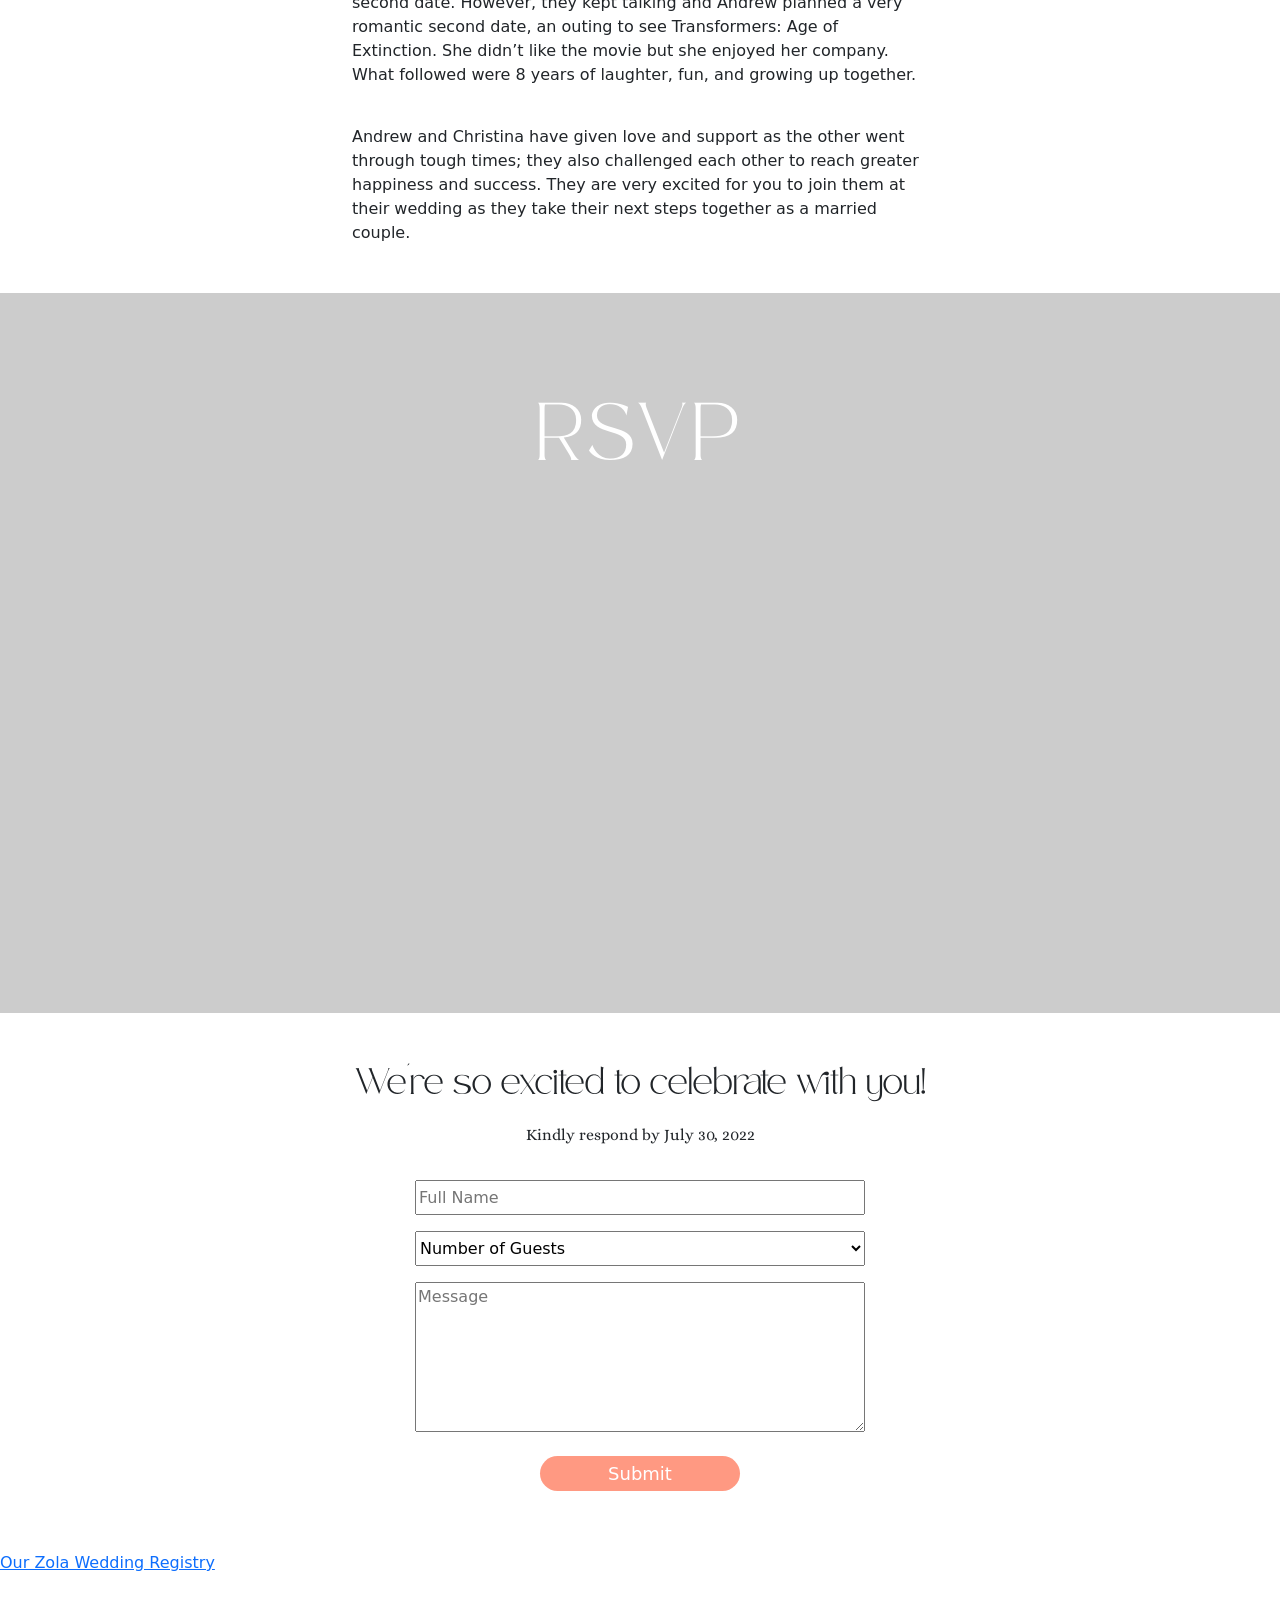
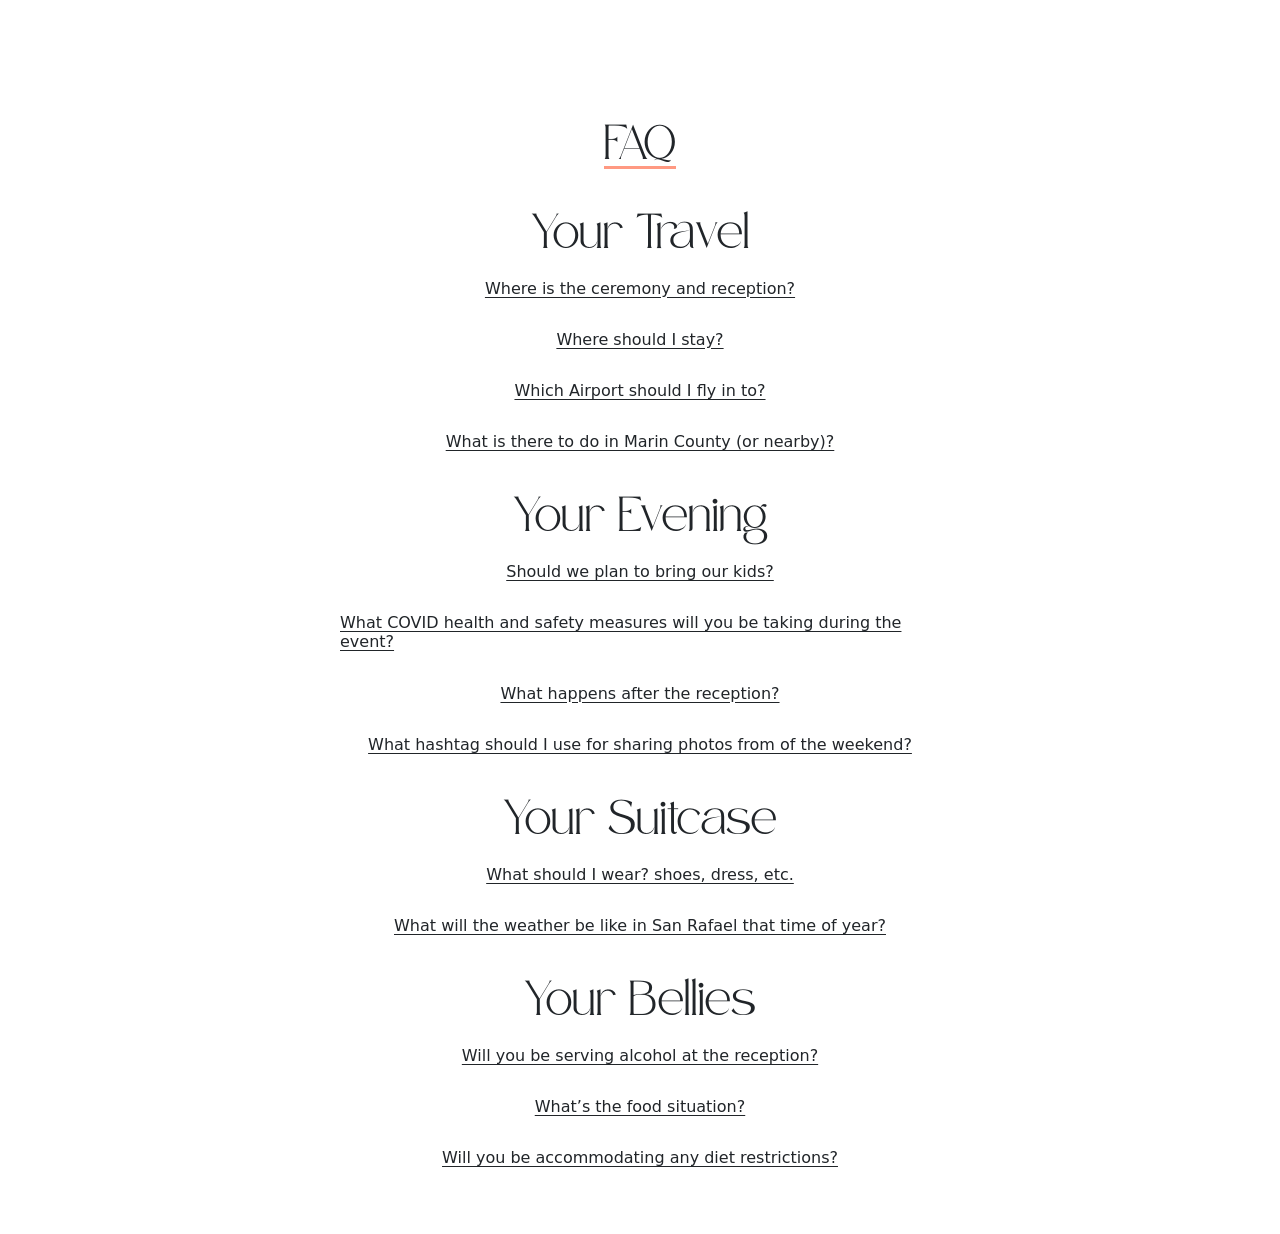
==== commit fb209ef4: "text changes. embassy suites img css" ====
--- a/index.html
+++ b/index.html
@@ -279,7 +279,7 @@
           <div class="accordion-item 7">
             <h2 class="accordion-header" id="headingSeven">
               <button class="accordion-button collapsed" type="button" data-bs-toggle="collapse" data-bs-target="#collapseSeven" aria-expanded="false" aria-controls="collapseSeven">
-                What happens after the ceremony?
+                What happens after the reception?
               </button>
             </h2>
             <div id="collapseSeven" class="accordion-collapse collapse" aria-labelledby="headingSeven" data-bs-parent="#accordionExample">
@@ -315,7 +315,7 @@
 
                 <p><strong>Dress</strong>: Cocktail or Semi-Formal dress code. Bright summery colors are welcome!</p>
 
-                <p><strong>Men</strong>: A classic suit including a tie and dress shoes.</p>
+                <p><strong>Men</strong>: A classic suit (jacket optional) including a tie and dress shoes.</p>
 
                 <p><strong>Women</strong>: Knee, tea, or midi length dresses (please avoid floor-length gowns). Dressy separates or a nice pantsuit work as well.</p>
               </div>
@@ -356,7 +356,7 @@
             </h2>
             <div id="collapseTwelve" class="accordion-collapse collapse" aria-labelledby="headingTwelve" data-bs-parent="#accordionExample">
               <div class="accordion-body">
-                <p>We’ll be serving snacks during cocktail hour, followed by a delicious dinner, and of course dessert.The entrees will include chicken and steak. We will serve dinner family style, so you will have an opportunity to try everything on the dinner menu!</p>
+                <p>We’ll be serving snacks during cocktail hour, followed by a delicious dinner, and of course cake. Dinner will be served family style, so you will have an opportunity to try everything on the dinner menu! The entrees will be chicken and steak.</p>
               </div>
             </div>
           </div>
--- a/itzawedding.css
+++ b/itzawedding.css
@@ -397,6 +397,15 @@
 
 .accordion-item p {
     text-align: center;
+}
+
+.embassy-suites-container {
+    display: flex;
+    justify-content: center;
+}
+
+img.embassy-suites {
+    width: 40vw;
 }
 
 .falkirk-container {
